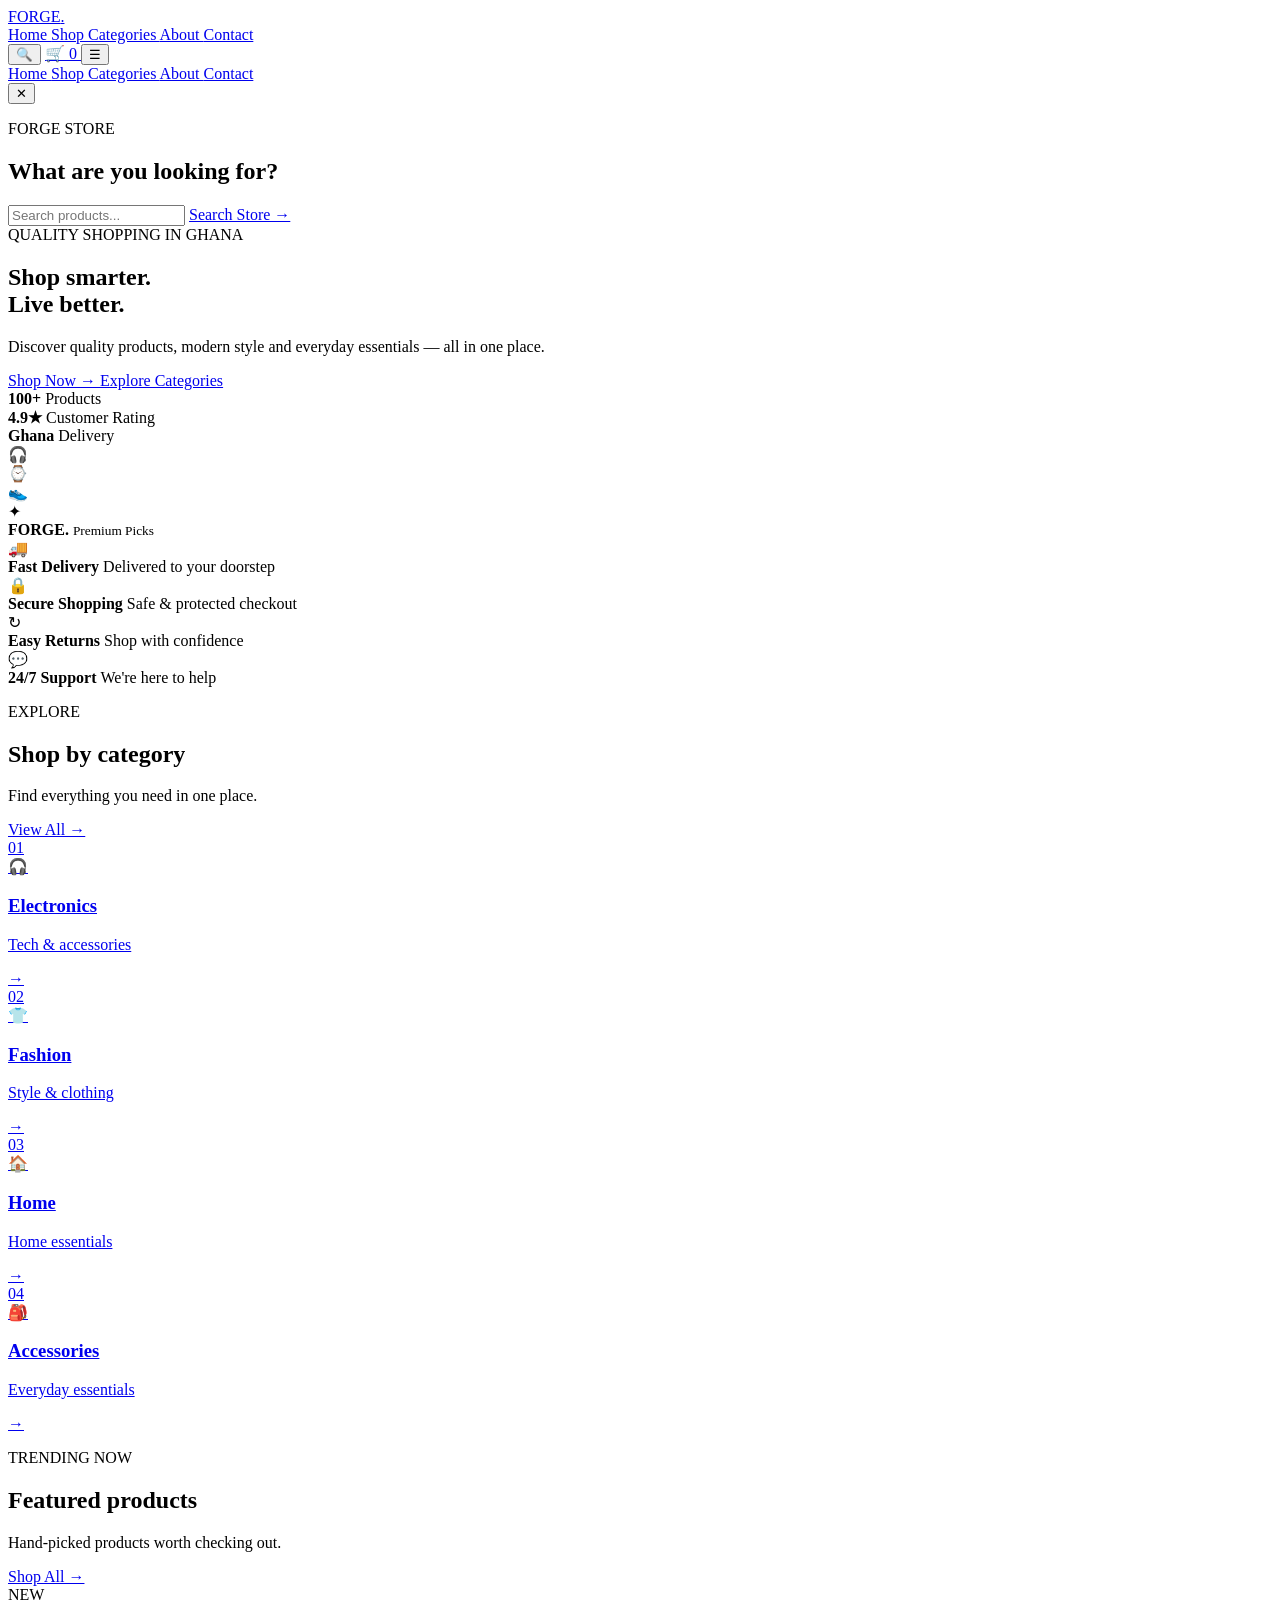
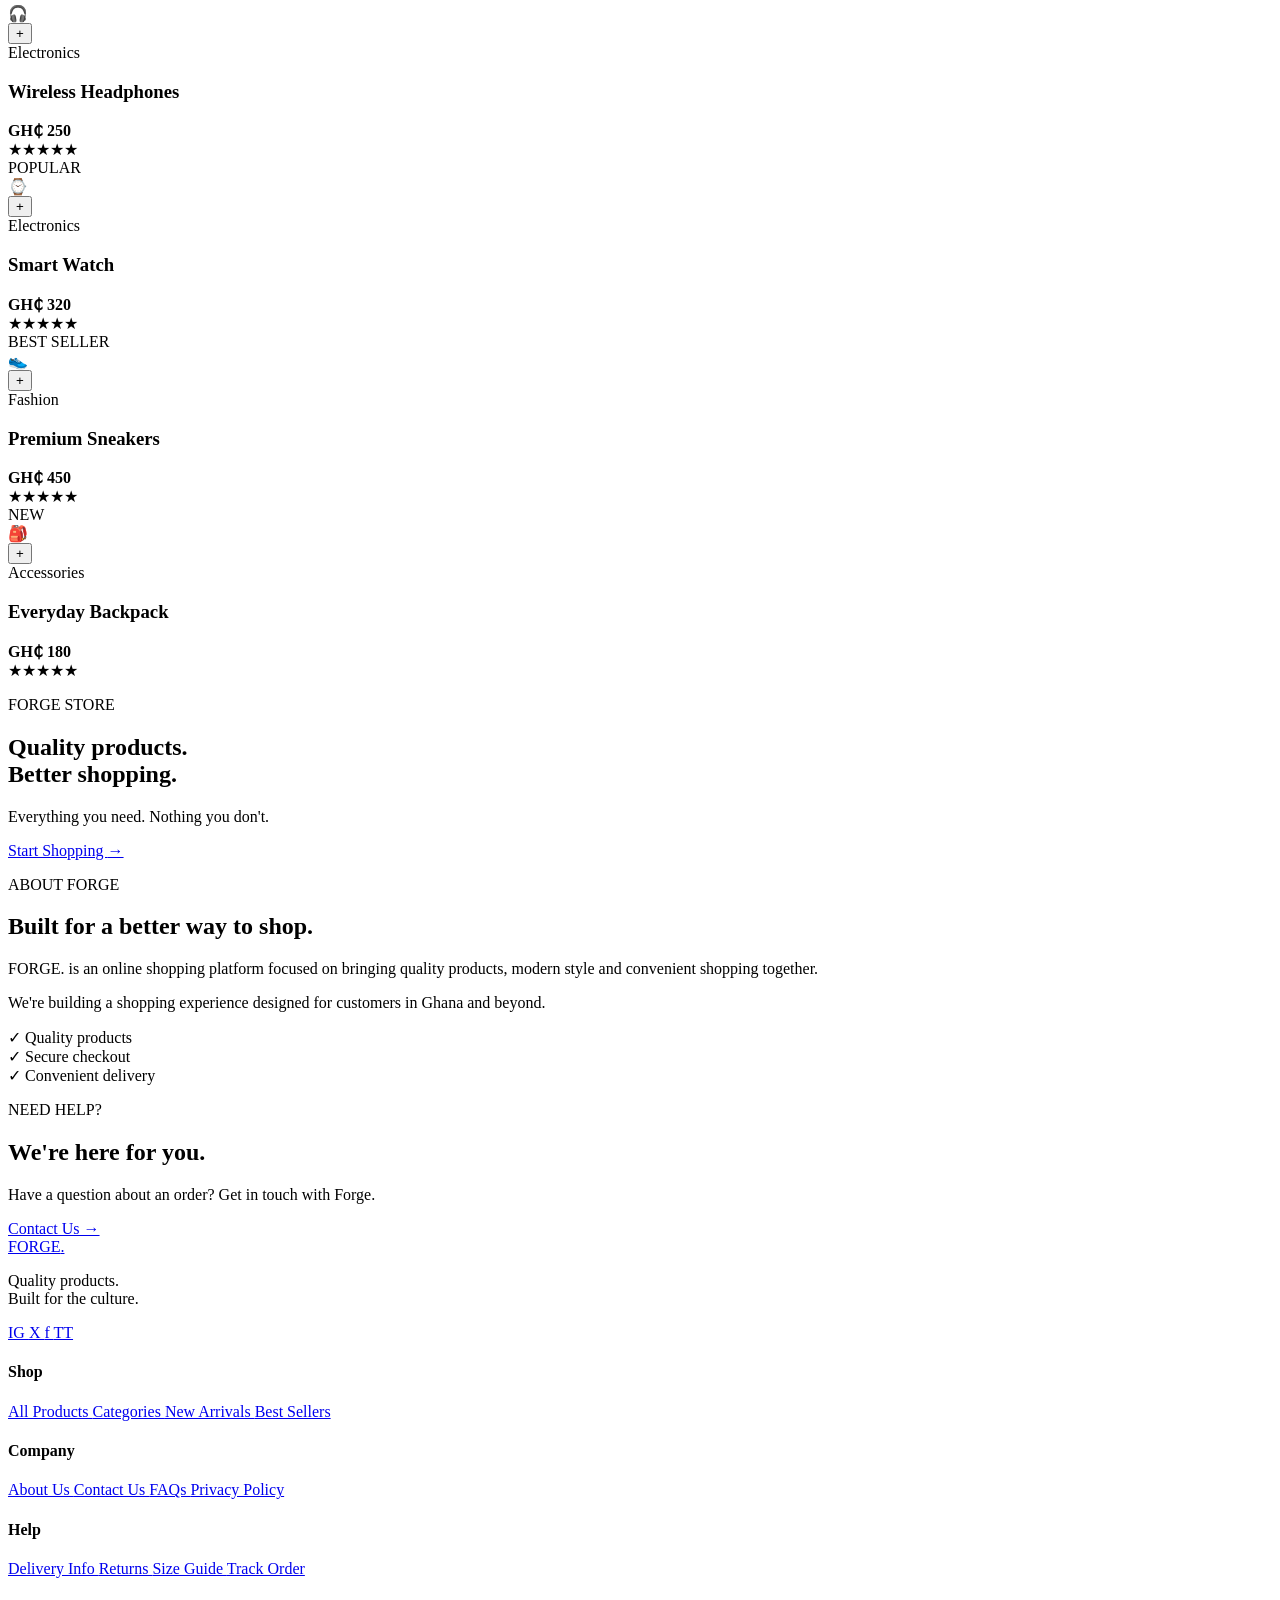
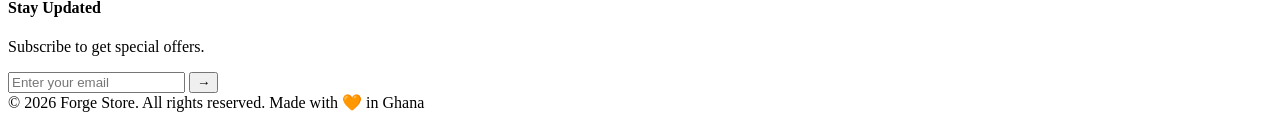
==== index.html @ 550f69c5 "Add files via upload" ====
<!DOCTYPE html>
<html lang="en">

<head>
    <meta charset="UTF-8">

    <meta name="viewport"
          content="width=device-width, initial-scale=1.0">

    <title>FORGE. | Premium Shopping in Ghana</title>

    <meta name="description"
          content="FORGE. — Quality products, better shopping. Discover electronics, fashion, accessories and more in Ghana.">

    <link rel="stylesheet"
          href="css/style.css">

    <!-- Google Font -->
    <link rel="preconnect"
          href="https://fonts.googleapis.com">

    <link rel="preconnect"
          href="https://fonts.gstatic.com"
          crossorigin>

    <link href="https://fonts.googleapis.com/css2?family=Inter:wght@400;500;600;700;800;900&display=swap"
          rel="stylesheet">

</head>


<body>


<!-- =====================================================
     NAVIGATION
===================================================== -->

<header class="forge-header">

    <div class="forge-nav">

        <a href="index.html"
           class="forge-logo">

            FORGE<span>.</span>

        </a>


        <nav class="forge-links">

            <a href="index.html"
               class="active">
                Home
            </a>

            <a href="products.html">
                Shop
            </a>

            <a href="#categories">
                Categories
            </a>

            <a href="#about">
                About
            </a>

            <a href="#contact">
                Contact
            </a>

        </nav>


        <div class="forge-actions">

            <button class="icon-button"
                    onclick="openSearch()"
                    aria-label="Search">

                🔍

            </button>


            <a href="cart.html"
               class="cart-icon">

                🛒

                <span id="cart-count">
                    0
                </span>

            </a>


            <button class="icon-button menu-toggle"
                    onclick="toggleMenu()"
                    aria-label="Menu">

                ☰

            </button>

        </div>

    </div>

</header>



<!-- =====================================================
     MOBILE MENU
===================================================== -->

<div class="forge-mobile-menu"
     id="mobile-menu">

    <a href="index.html">
        Home
    </a>

    <a href="products.html">
        Shop
    </a>

    <a href="#categories">
        Categories
    </a>

    <a href="#about">
        About
    </a>

    <a href="#contact">
        Contact
    </a>

</div>



<!-- =====================================================
     SEARCH
===================================================== -->

<div class="forge-search"
     id="search-overlay">

    <div class="forge-search-box">

        <button class="search-close"
                onclick="closeSearch()">

            ✕

        </button>

        <p class="orange-label">
            FORGE STORE
        </p>

        <h2>
            What are you looking for?
        </h2>

        <input
            type="text"
            id="search-input"
            placeholder="Search products...">

        <a href="products.html"
           class="orange-button">

            Search Store →

        </a>

    </div>

</div>



<!-- =====================================================
     HERO
===================================================== -->

<section class="forge-hero">

    <div class="hero-glow glow-one"></div>

    <div class="hero-glow glow-two"></div>


    <div class="hero-content">

        <div class="hero-copy">

            <div class="hero-tag">

                <span></span>

                QUALITY SHOPPING IN GHANA

            </div>


            <h1>

                Shop smarter.<br>

                <span>Live better.</span>

            </h1>


            <p>

                Discover quality products, modern style
                and everyday essentials — all in one place.

            </p>


            <div class="hero-buttons">

                <a href="products.html"
                   class="hero-primary">

                    Shop Now

                    <span>
                        →
                    </span>

                </a>


                <a href="#categories"
                   class="hero-secondary">

                    Explore Categories

                </a>

            </div>


            <div class="hero-stats">

                <div>

                    <strong>
                        100+
                    </strong>

                    <span>
                        Products
                    </span>

                </div>


                <div>

                    <strong>
                        4.9★
                    </strong>

                    <span>
                        Customer Rating
                    </span>

                </div>


                <div>

                    <strong>
                        Ghana
                    </strong>

                    <span>
                        Delivery
                    </span>

                </div>

            </div>

        </div>


        <!-- HERO PRODUCT DISPLAY -->

        <div class="hero-products">

            <div class="hero-circle"></div>


            <div class="floating-product product-one">

                <div class="fake-product-image headphones">
                    🎧
                </div>

            </div>


            <div class="floating-product product-two">

                <div class="fake-product-image watch">
                    ⌚
                </div>

            </div>


            <div class="floating-product product-three">

                <div class="fake-product-image sneaker">
                    👟
                </div>

            </div>


            <div class="hero-badge">

                <span>
                    ✦
                </span>

                <div>

                    <strong>
                        FORGE.
                    </strong>

                    <small>
                        Premium Picks
                    </small>

                </div>

            </div>

        </div>

    </div>

</section>



<!-- =====================================================
     TRUST BAR
===================================================== -->

<section class="trust-bar">

    <div class="trust-container">


        <div class="trust-item">

            <div class="trust-icon">
                🚚
            </div>

            <div>

                <strong>
                    Fast Delivery
                </strong>

                <span>
                    Delivered to your doorstep
                </span>

            </div>

        </div>


        <div class="trust-item">

            <div class="trust-icon">
                🔒
            </div>

            <div>

                <strong>
                    Secure Shopping
                </strong>

                <span>
                    Safe & protected checkout
                </span>

            </div>

        </div>


        <div class="trust-item">

            <div class="trust-icon">
                ↻
            </div>

            <div>

                <strong>
                    Easy Returns
                </strong>

                <span>
                    Shop with confidence
                </span>

            </div>

        </div>


        <div class="trust-item">

            <div class="trust-icon">
                💬
            </div>

            <div>

                <strong>
                    24/7 Support
                </strong>

                <span>
                    We're here to help
                </span>

            </div>

        </div>

    </div>

</section>



<!-- =====================================================
     CATEGORIES
===================================================== -->

<section class="forge-section"
         id="categories">

    <div class="section-top">

        <div>

            <p class="orange-label">
                EXPLORE
            </p>

            <h2>
                Shop by category
            </h2>

            <p class="section-description">
                Find everything you need in one place.
            </p>

        </div>


        <a href="products.html"
           class="view-link">

            View All →

        </a>

    </div>


    <div class="category-cards">


        <a href="products.html?category=electronics"
           class="forge-category electronics-category">

            <div class="category-number">
                01
            </div>

            <div class="category-emoji">
                🎧
            </div>

            <div class="category-content">

                <h3>
                    Electronics
                </h3>

                <p>
                    Tech & accessories
                </p>

            </div>

            <span class="category-arrow">
                →
            </span>

        </a>


        <a href="products.html?category=fashion"
           class="forge-category fashion-category">

            <div class="category-number">
                02
            </div>

            <div class="category-emoji">
                👕
            </div>

            <div class="category-content">

                <h3>
                    Fashion
                </h3>

                <p>
                    Style & clothing
                </p>

            </div>

            <span class="category-arrow">
                →
            </span>

        </a>


        <a href="products.html?category=home"
           class="forge-category home-category">

            <div class="category-number">
                03
            </div>

            <div class="category-emoji">
                🏠
            </div>

            <div class="category-content">

                <h3>
                    Home
                </h3>

                <p>
                    Home essentials
                </p>

            </div>

            <span class="category-arrow">
                →
            </span>

        </a>


        <a href="products.html?category=accessories"
           class="forge-category accessories-category">

            <div class="category-number">
                04
            </div>

            <div class="category-emoji">
                🎒
            </div>

            <div class="category-content">

                <h3>
                    Accessories
                </h3>

                <p>
                    Everyday essentials
                </p>

            </div>

            <span class="category-arrow">
                →
            </span>

        </a>

    </div>

</section>



<!-- =====================================================
     FEATURED PRODUCTS
===================================================== -->

<section class="forge-section products-area">

    <div class="section-top">

        <div>

            <p class="orange-label">
                TRENDING NOW
            </p>

            <h2>
                Featured products
            </h2>

            <p class="section-description">
                Hand-picked products worth checking out.
            </p>

        </div>


        <a href="products.html"
           class="view-link">

            Shop All →

        </a>

    </div>


    <div class="forge-products-grid">


        <!-- PRODUCT 1 -->

        <article class="forge-product">

            <div class="product-visual">

                <span class="product-tag">
                    NEW
                </span>

                <div class="product-art">
                    🎧
                </div>

                <button
                    onclick="addToCart('Wireless Headphones', 250)"
                    class="quick-add">

                    +

                </button>

            </div>


            <div class="product-details">

                <span>
                    Electronics
                </span>

                <h3>
                    Wireless Headphones
                </h3>


                <div class="product-price">

                    <strong>
                        GH₵ 250
                    </strong>

                    <div class="stars">
                        ★★★★★
                    </div>

                </div>

            </div>

        </article>



        <!-- PRODUCT 2 -->

        <article class="forge-product">

            <div class="product-visual">

                <span class="product-tag">
                    POPULAR
                </span>

                <div class="product-art">
                    ⌚
                </div>

                <button
                    onclick="addToCart('Smart Watch', 320)"
                    class="quick-add">

                    +

                </button>

            </div>


            <div class="product-details">

                <span>
                    Electronics
                </span>

                <h3>
                    Smart Watch
                </h3>


                <div class="product-price">

                    <strong>
                        GH₵ 320
                    </strong>

                    <div class="stars">
                        ★★★★★
                    </div>

                </div>

            </div>

        </article>



        <!-- PRODUCT 3 -->

        <article class="forge-product">

            <div class="product-visual">

                <span class="product-tag">
                    BEST SELLER
                </span>

                <div class="product-art">
                    👟
                </div>

                <button
                    onclick="addToCart('Premium Sneakers', 450)"
                    class="quick-add">

                    +

                </button>

            </div>


            <div class="product-details">

                <span>
                    Fashion
                </span>

                <h3>
                    Premium Sneakers
                </h3>


                <div class="product-price">

                    <strong>
                        GH₵ 450
                    </strong>

                    <div class="stars">
                        ★★★★★
                    </div>

                </div>

            </div>

        </article>



        <!-- PRODUCT 4 -->

        <article class="forge-product">

            <div class="product-visual">

                <span class="product-tag">
                    NEW
                </span>

                <div class="product-art">
                    🎒
                </div>

                <button
                    onclick="addToCart('Everyday Backpack', 180)"
                    class="quick-add">

                    +

                </button>

            </div>


            <div class="product-details">

                <span>
                    Accessories
                </span>

                <h3>
                    Everyday Backpack
                </h3>


                <div class="product-price">

                    <strong>
                        GH₵ 180
                    </strong>

                    <div class="stars">
                        ★★★★★
                    </div>

                </div>

            </div>

        </article>

    </div>

</section>



<!-- =====================================================
     PREMIUM CTA
===================================================== -->

<section class="forge-cta">

    <div class="cta-glow"></div>


    <div class="cta-content">

        <p class="orange-label">
            FORGE STORE
        </p>

        <h2>
            Quality products.<br>
            <span>Better shopping.</span>
        </h2>

        <p>
            Everything you need. Nothing you don't.
        </p>


        <a href="products.html"
           class="hero-primary">

            Start Shopping

            <span>
                →
            </span>

        </a>

    </div>

</section>



<!-- =====================================================
     ABOUT
===================================================== -->

<section class="forge-about"
         id="about">

    <div class="about-grid">


        <div class="about-heading">

            <p class="orange-label">
                ABOUT FORGE
            </p>

            <h2>
                Built for a better
                <span>way to shop.</span>
            </h2>

        </div>


        <div class="about-text">

            <p>

                FORGE. is an online shopping platform
                focused on bringing quality products,
                modern style and convenient shopping
                together.

            </p>


            <p>

                We're building a shopping experience
                designed for customers in Ghana and
                beyond.

            </p>


            <div class="about-points">

                <div>
                    <span>✓</span>
                    Quality products
                </div>

                <div>
                    <span>✓</span>
                    Secure checkout
                </div>

                <div>
                    <span>✓</span>
                    Convenient delivery
                </div>

            </div>

        </div>

    </div>

</section>



<!-- =====================================================
     CONTACT
===================================================== -->

<section class="contact-strip"
         id="contact">

    <div>

        <p class="orange-label">
            NEED HELP?
        </p>

        <h2>
            We're here for you.
        </h2>

        <p>
            Have a question about an order?
            Get in touch with Forge.
        </p>

    </div>


    <a href="mailto:forgestoreghana@gmail.com"
       class="hero-secondary">

        Contact Us →

    </a>

</section>



<!-- =====================================================
     FOOTER
===================================================== -->

<footer class="forge-footer">

    <div class="footer-grid">


        <div class="footer-brand">

            <a href="index.html"
               class="forge-logo">

                FORGE<span>.</span>

            </a>

            <p>
                Quality products.<br>
                Built for the culture.
            </p>


            <div class="socials">

                <a href="#">
                    IG
                </a>

                <a href="#">
                    X
                </a>

                <a href="#">
                    f
                </a>

                <a href="#">
                    TT
                </a>

            </div>

        </div>


        <div class="footer-column">

            <h4>
                Shop
            </h4>

            <a href="products.html">
                All Products
            </a>

            <a href="#categories">
                Categories
            </a>

            <a href="products.html">
                New Arrivals
            </a>

            <a href="products.html">
                Best Sellers
            </a>

        </div>


        <div class="footer-column">

            <h4>
                Company
            </h4>

            <a href="#about">
                About Us
            </a>

            <a href="#contact">
                Contact Us
            </a>

            <a href="#">
                FAQs
            </a>

            <a href="#">
                Privacy Policy
            </a>

        </div>


        <div class="footer-column">

            <h4>
                Help
            </h4>

            <a href="#">
                Delivery Info
            </a>

            <a href="#">
                Returns
            </a>

            <a href="#">
                Size Guide
            </a>

            <a href="#">
                Track Order
            </a>

        </div>


        <div class="footer-newsletter">

            <h4>
                Stay Updated
            </h4>

            <p>
                Subscribe to get special offers.
            </p>


            <form
                onsubmit="subscribeNewsletter(event)">

                <input
                    type="email"
                    placeholder="Enter your email"
                    required>

                <button type="submit">
                    →
                </button>

            </form>

        </div>

    </div>


    <div class="footer-bottom">

        <span>
            © 2026 Forge Store. All rights reserved.
        </span>

        <span>
            Made with 🧡 in Ghana
        </span>

    </div>

</footer>



<!-- =====================================================
     JAVASCRIPT
===================================================== -->

<script>


/* =========================================
   MOBILE MENU
========================================= */

function toggleMenu() {

    const menu =
        document.getElementById(
            "mobile-menu"
        );

    menu.classList.toggle("show");

}



/* =========================================
   SEARCH
========================================= */

function openSearch() {

    const overlay =
        document.getElementById(
            "search-overlay"
        );

    overlay.classList.add("show");


    document
        .getElementById("search-input")
        .focus();

}


function closeSearch() {

    document
        .getElementById("search-overlay")
        .classList.remove("show");

}



/* =========================================
   CART
========================================= */

function addToCart(name, price) {

    let cart =
        JSON.parse(
            localStorage.getItem(
                "forgeCart"
            )
        ) || [];


    cart.push({

        name: name,

        price: price

    });


    localStorage.setItem(
        "forgeCart",
        JSON.stringify(cart)
    );


    updateCartCount();


    showCartNotification(
        name
    );

}



/* =========================================
   CART COUNT
========================================= */

function updateCartCount() {

    let cart =
        JSON.parse(
            localStorage.getItem(
                "forgeCart"
            )
        ) || [];


    const count =
        document.getElementById(
            "cart-count"
        );


    if (count) {

        count.textContent =
            cart.length;

    }

}



/* =========================================
   CART NOTIFICATION
========================================= */

function showCartNotification(name) {

    const old =
        document.querySelector(
            ".cart-notification"
        );


    if (old) {

        old.remove();

    }


    const notification =
        document.createElement(
            "div"
        );


    notification.className =
        "cart-notification";


    notification.innerHTML = `

        <div class="notification-icon">
            ✓
        </div>

        <div>

            <strong>
                Added to cart
            </strong>

            <span>
                ${name}
            </span>

        </div>

    `;


    document.body.appendChild(
        notification
    );


    setTimeout(
        function() {

            notification.classList.add(
                "hide"
            );

            setTimeout(
                function() {

                    notification.remove();

                },
                300
            );

        },
        2500
    );

}



/* =========================================
   NEWSLETTER
========================================= */

function subscribeNewsletter(event) {

    event.preventDefault();


    alert(
        "Thanks for subscribing to Forge! 🧡"
    );


    event.target.reset();

}



/* =========================================
   ESCAPE KEY
========================================= */

document.addEventListener(
    "keydown",
    function(event) {

        if (
            event.key === "Escape"
        ) {

            closeSearch();

        }

    }
);



/* =========================================
   INITIALIZE
========================================= */

updateCartCount();

</script>


</body>

</html>
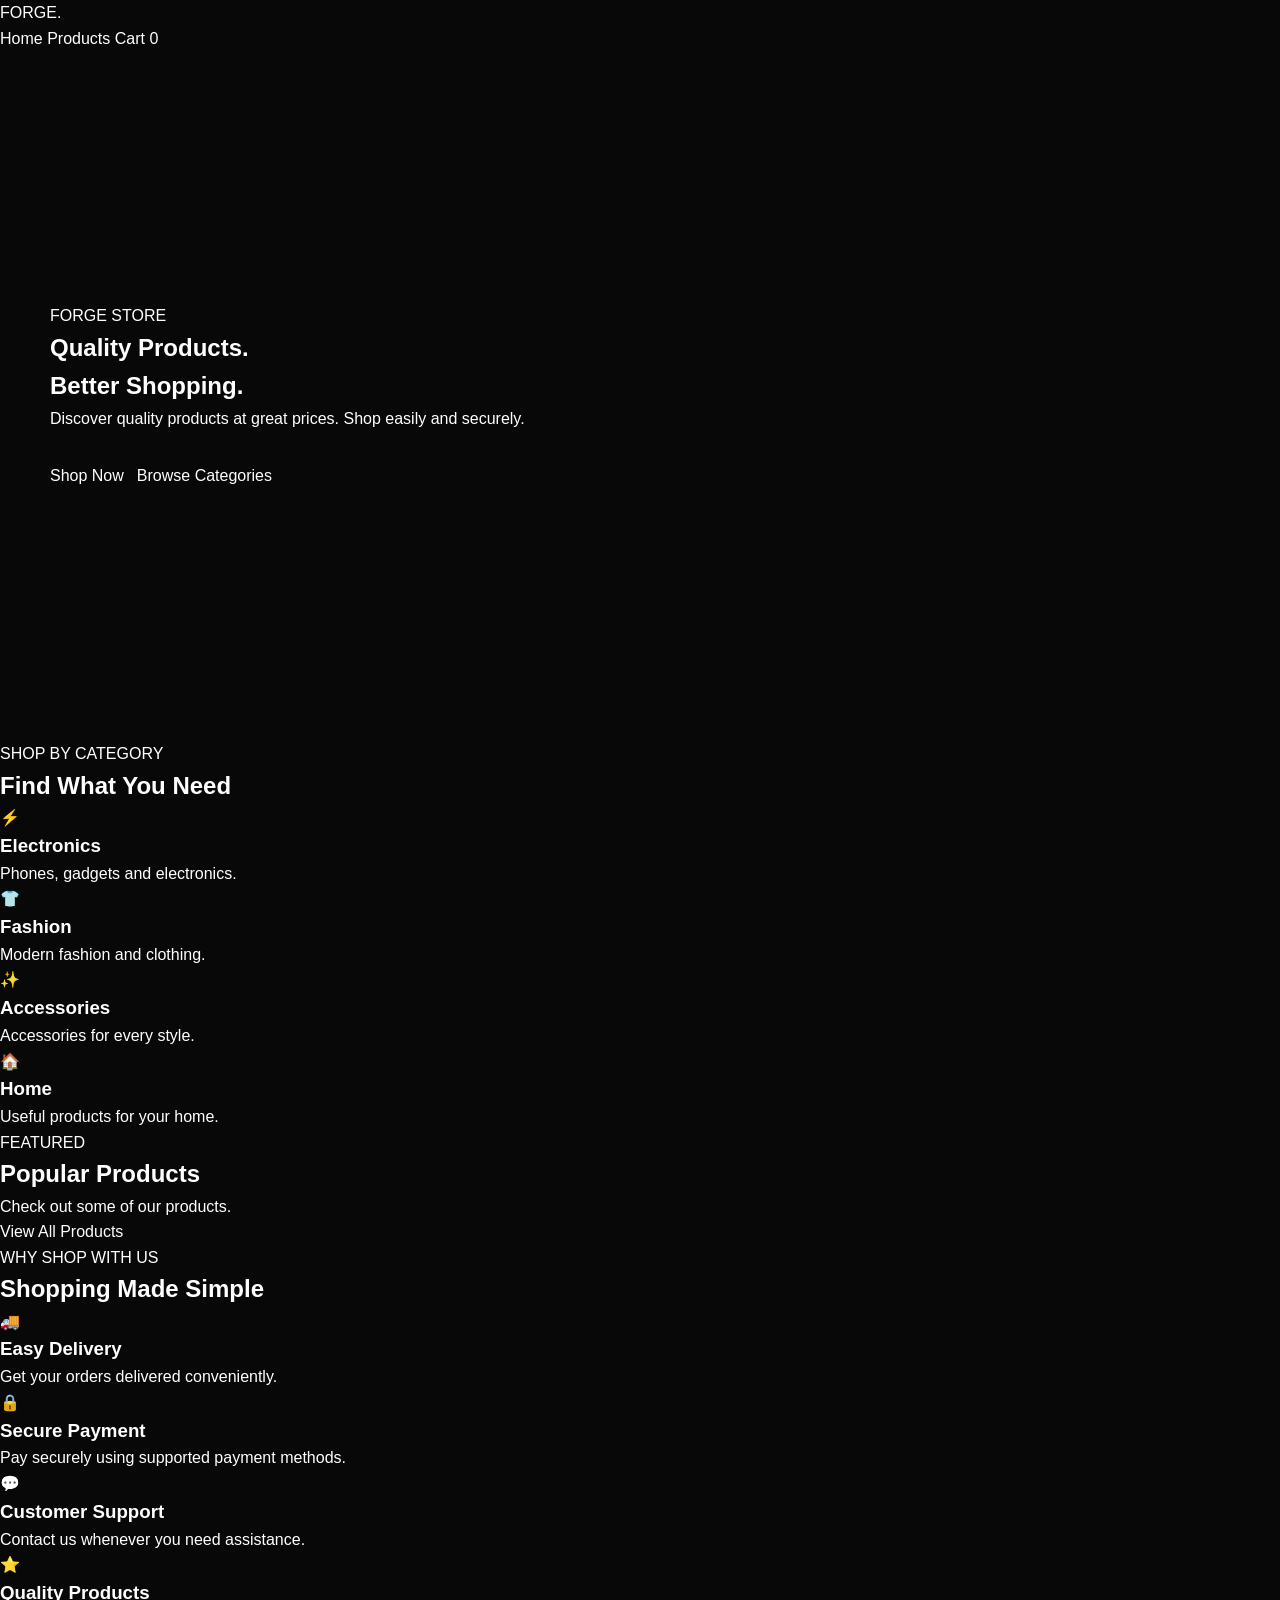
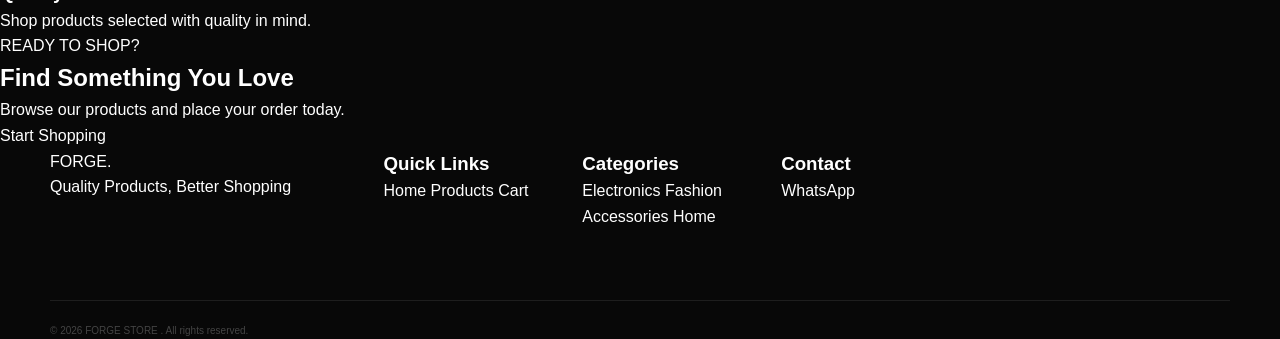
==== commit 0eb680c8: "Update index.html" ====
--- a/index.html
+++ b/index.html
@@ -1,1456 +1,652 @@
 <!DOCTYPE html>
 <html lang="en">
-
 <head>
     <meta charset="UTF-8">
-
-    <meta name="viewport"
-          content="width=device-width, initial-scale=1.0">
-
-    <title>FORGE. | Premium Shopping in Ghana</title>
-
-    <meta name="description"
-          content="FORGE. — Quality products, better shopping. Discover electronics, fashion, accessories and more in Ghana.">
-
-    <link rel="stylesheet"
-          href="css/style.css">
-
-    <!-- Google Font -->
-    <link rel="preconnect"
-          href="https://fonts.googleapis.com">
-
-    <link rel="preconnect"
-          href="https://fonts.gstatic.com"
-          crossorigin>
-
-    <link href="https://fonts.googleapis.com/css2?family=Inter:wght@400;500;600;700;800;900&display=swap"
-          rel="stylesheet">
-
+    <meta name="viewport" content="width=device-width, initial-scale=1.0">
+
+    <title>Forge Store</title>
+
+    <!-- IMPORTANT: CSS is inside public/css/ -->
+    <link rel="stylesheet" href="css/style.css">
 </head>
 
-
 <body>
 
-
-<!-- =====================================================
-     NAVIGATION
-===================================================== -->
-
-<header class="forge-header">
-
-    <div class="forge-nav">
-
-        <a href="index.html"
-           class="forge-logo">
-
+<header class="header">
+    <div class="container nav">
+
+        <a href="index.html" class="logo" id="storeLogo">
             FORGE<span>.</span>
-
         </a>
 
-
-        <nav class="forge-links">
-
-            <a href="index.html"
-               class="active">
-                Home
+        <nav class="nav-links">
+            <a href="index.html">Home</a>
+            <a href="products.html">Products</a>
+            <a href="cart.html">
+                Cart <span id="cartCount">0</span>
             </a>
-
-            <a href="products.html">
-                Shop
-            </a>
-
-            <a href="#categories">
-                Categories
-            </a>
-
-            <a href="#about">
-                About
-            </a>
-
-            <a href="#contact">
-                Contact
-            </a>
-
         </nav>
 
-
-        <div class="forge-actions">
-
-            <button class="icon-button"
-                    onclick="openSearch()"
-                    aria-label="Search">
-
-                🔍
-
-            </button>
-
-
-            <a href="cart.html"
-               class="cart-icon">
-
-                🛒
-
-                <span id="cart-count">
-                    0
+    </div>
+</header>
+
+
+<main>
+
+    <!-- HERO -->
+
+    <section class="hero">
+
+        <div class="container hero-content">
+
+            <div class="hero-text">
+
+                <p class="eyebrow" id="heroStoreName">
+                    FORGE STORE
+                </p>
+
+                <h1 id="heroTitle">
+                    Quality Products.<br>
+                    Better Shopping.
+                </h1>
+
+                <p id="heroDescription">
+                    Discover quality products at great prices.
+                    Shop easily and securely.
+                </p>
+
+                <div class="hero-buttons">
+
+                    <a href="products.html" class="btn">
+                        Shop Now
+                    </a>
+
+                    <a href="#categories" class="btn secondary-btn">
+                        Browse Categories
+                    </a>
+
+                </div>
+
+            </div>
+
+        </div>
+
+    </section>
+
+
+    <!-- CATEGORIES -->
+
+    <section class="section" id="categories">
+
+        <div class="container">
+
+            <div class="section-heading">
+
+                <p class="eyebrow">
+                    SHOP BY CATEGORY
+                </p>
+
+                <h2>
+                    Find What You Need
+                </h2>
+
+            </div>
+
+
+            <div class="category-grid">
+
+                <a
+                    href="products.html?category=electronics"
+                    class="category-card">
+
+                    <div class="category-icon">
+                        ⚡
+                    </div>
+
+                    <h3>
+                        Electronics
+                    </h3>
+
+                    <p>
+                        Phones, gadgets and electronics.
+                    </p>
+
+                </a>
+
+
+                <a
+                    href="products.html?category=fashion"
+                    class="category-card">
+
+                    <div class="category-icon">
+                        👕
+                    </div>
+
+                    <h3>
+                        Fashion
+                    </h3>
+
+                    <p>
+                        Modern fashion and clothing.
+                    </p>
+
+                </a>
+
+
+                <a
+                    href="products.html?category=accessories"
+                    class="category-card">
+
+                    <div class="category-icon">
+                        ✨
+                    </div>
+
+                    <h3>
+                        Accessories
+                    </h3>
+
+                    <p>
+                        Accessories for every style.
+                    </p>
+
+                </a>
+
+
+                <a
+                    href="products.html?category=home"
+                    class="category-card">
+
+                    <div class="category-icon">
+                        🏠
+                    </div>
+
+                    <h3>
+                        Home
+                    </h3>
+
+                    <p>
+                        Useful products for your home.
+                    </p>
+
+                </a>
+
+            </div>
+
+        </div>
+
+    </section>
+
+
+    <!-- FEATURED PRODUCTS -->
+
+    <section class="section featured-section">
+
+        <div class="container">
+
+            <div class="section-heading">
+
+                <p class="eyebrow">
+                    FEATURED
+                </p>
+
+                <h2>
+                    Popular Products
+                </h2>
+
+                <p>
+                    Check out some of our products.
+                </p>
+
+            </div>
+
+
+            <div
+                class="product-grid"
+                id="featuredProducts">
+
+                <!-- Products loaded by JavaScript -->
+
+            </div>
+
+
+            <div class="center-button">
+
+                <a href="products.html" class="btn">
+                    View All Products
+                </a>
+
+            </div>
+
+        </div>
+
+    </section>
+
+
+    <!-- WHY SHOP -->
+
+    <section class="section why-section">
+
+        <div class="container">
+
+            <div class="section-heading">
+
+                <p class="eyebrow">
+                    WHY SHOP WITH US
+                </p>
+
+                <h2>
+                    Shopping Made Simple
+                </h2>
+
+            </div>
+
+
+            <div class="features-grid">
+
+                <div class="feature-card">
+
+                    <div class="feature-icon">
+                        🚚
+                    </div>
+
+                    <h3>
+                        Easy Delivery
+                    </h3>
+
+                    <p>
+                        Get your orders delivered
+                        conveniently.
+                    </p>
+
+                </div>
+
+
+                <div class="feature-card">
+
+                    <div class="feature-icon">
+                        🔒
+                    </div>
+
+                    <h3>
+                        Secure Payment
+                    </h3>
+
+                    <p>
+                        Pay securely using
+                        supported payment methods.
+                    </p>
+
+                </div>
+
+
+                <div class="feature-card">
+
+                    <div class="feature-icon">
+                        💬
+                    </div>
+
+                    <h3>
+                        Customer Support
+                    </h3>
+
+                    <p>
+                        Contact us whenever
+                        you need assistance.
+                    </p>
+
+                </div>
+
+
+                <div class="feature-card">
+
+                    <div class="feature-icon">
+                        ⭐
+                    </div>
+
+                    <h3>
+                        Quality Products
+                    </h3>
+
+                    <p>
+                        Shop products selected
+                        with quality in mind.
+                    </p>
+
+                </div>
+
+            </div>
+
+        </div>
+
+    </section>
+
+
+    <!-- CALL TO ACTION -->
+
+    <section class="cta-section">
+
+        <div class="container">
+
+            <div class="cta-box">
+
+                <p class="eyebrow">
+                    READY TO SHOP?
+                </p>
+
+                <h2>
+                    Find Something You Love
+                </h2>
+
+                <p>
+                    Browse our products and place
+                    your order today.
+                </p>
+
+                <a href="products.html" class="btn">
+                    Start Shopping
+                </a>
+
+            </div>
+
+        </div>
+
+    </section>
+
+</main>
+
+
+<!-- FOOTER -->
+
+<footer class="footer">
+
+    <div class="container">
+
+        <div class="footer-grid">
+
+            <div>
+
+                <a
+                    href="index.html"
+                    class="logo"
+                    id="footerStoreName">
+
+                    FORGE<span>.</span>
+
+                </a>
+
+                <p id="footerTagline">
+                    Quality Products, Better Shopping
+                </p>
+
+            </div>
+
+
+            <div>
+
+                <h3>
+                    Quick Links
+                </h3>
+
+                <a href="index.html">
+                    Home
+                </a>
+
+                <a href="products.html">
+                    Products
+                </a>
+
+                <a href="cart.html">
+                    Cart
+                </a>
+
+            </div>
+
+
+            <div>
+
+                <h3>
+                    Categories
+                </h3>
+
+                <a href="products.html?category=electronics">
+                    Electronics
+                </a>
+
+                <a href="products.html?category=fashion">
+                    Fashion
+                </a>
+
+                <a href="products.html?category=accessories">
+                    Accessories
+                </a>
+
+                <a href="products.html?category=home">
+                    Home
+                </a>
+
+            </div>
+
+
+            <div>
+
+                <h3>
+                    Contact
+                </h3>
+
+                <a
+                    href="#"
+                    id="whatsappLink"
+                    target="_blank">
+
+                    WhatsApp
+
+                </a>
+
+            </div>
+
+        </div>
+
+
+        <div class="footer-bottom">
+
+            <p>
+
+                © <span id="year"></span>
+
+                <span id="copyrightName">
+                    FORGE STORE
                 </span>
 
-            </a>
-
-
-            <button class="icon-button menu-toggle"
-                    onclick="toggleMenu()"
-                    aria-label="Menu">
-
-                ☰
-
-            </button>
+                . All rights reserved.
+
+            </p>
 
         </div>
 
     </div>
 
-</header>
-
-
-
-<!-- =====================================================
-     MOBILE MENU
-===================================================== -->
-
-<div class="forge-mobile-menu"
-     id="mobile-menu">
-
-    <a href="index.html">
-        Home
-    </a>
-
-    <a href="products.html">
-        Shop
-    </a>
-
-    <a href="#categories">
-        Categories
-    </a>
-
-    <a href="#about">
-        About
-    </a>
-
-    <a href="#contact">
-        Contact
-    </a>
-
-</div>
-
-
-
-<!-- =====================================================
-     SEARCH
-===================================================== -->
-
-<div class="forge-search"
-     id="search-overlay">
-
-    <div class="forge-search-box">
-
-        <button class="search-close"
-                onclick="closeSearch()">
-
-            ✕
-
-        </button>
-
-        <p class="orange-label">
-            FORGE STORE
-        </p>
-
-        <h2>
-            What are you looking for?
-        </h2>
-
-        <input
-            type="text"
-            id="search-input"
-            placeholder="Search products...">
-
-        <a href="products.html"
-           class="orange-button">
-
-            Search Store →
-
-        </a>
-
-    </div>
-
-</div>
-
-
-
-<!-- =====================================================
-     HERO
-===================================================== -->
-
-<section class="forge-hero">
-
-    <div class="hero-glow glow-one"></div>
-
-    <div class="hero-glow glow-two"></div>
-
-
-    <div class="hero-content">
-
-        <div class="hero-copy">
-
-            <div class="hero-tag">
-
-                <span></span>
-
-                QUALITY SHOPPING IN GHANA
-
-            </div>
-
-
-            <h1>
-
-                Shop smarter.<br>
-
-                <span>Live better.</span>
-
-            </h1>
-
-
-            <p>
-
-                Discover quality products, modern style
-                and everyday essentials — all in one place.
-
-            </p>
-
-
-            <div class="hero-buttons">
-
-                <a href="products.html"
-                   class="hero-primary">
-
-                    Shop Now
-
-                    <span>
-                        →
-                    </span>
-
-                </a>
-
-
-                <a href="#categories"
-                   class="hero-secondary">
-
-                    Explore Categories
-
-                </a>
-
-            </div>
-
-
-            <div class="hero-stats">
-
-                <div>
-
-                    <strong>
-                        100+
-                    </strong>
-
-                    <span>
-                        Products
-                    </span>
-
-                </div>
-
-
-                <div>
-
-                    <strong>
-                        4.9★
-                    </strong>
-
-                    <span>
-                        Customer Rating
-                    </span>
-
-                </div>
-
-
-                <div>
-
-                    <strong>
-                        Ghana
-                    </strong>
-
-                    <span>
-                        Delivery
-                    </span>
-
-                </div>
-
-            </div>
-
-        </div>
-
-
-        <!-- HERO PRODUCT DISPLAY -->
-
-        <div class="hero-products">
-
-            <div class="hero-circle"></div>
-
-
-            <div class="floating-product product-one">
-
-                <div class="fake-product-image headphones">
-                    🎧
-                </div>
-
-            </div>
-
-
-            <div class="floating-product product-two">
-
-                <div class="fake-product-image watch">
-                    ⌚
-                </div>
-
-            </div>
-
-
-            <div class="floating-product product-three">
-
-                <div class="fake-product-image sneaker">
-                    👟
-                </div>
-
-            </div>
-
-
-            <div class="hero-badge">
-
-                <span>
-                    ✦
-                </span>
-
-                <div>
-
-                    <strong>
-                        FORGE.
-                    </strong>
-
-                    <small>
-                        Premium Picks
-                    </small>
-
-                </div>
-
-            </div>
-
-        </div>
-
-    </div>
-
-</section>
-
-
-
-<!-- =====================================================
-     TRUST BAR
-===================================================== -->
-
-<section class="trust-bar">
-
-    <div class="trust-container">
-
-
-        <div class="trust-item">
-
-            <div class="trust-icon">
-                🚚
-            </div>
-
-            <div>
-
-                <strong>
-                    Fast Delivery
-                </strong>
-
-                <span>
-                    Delivered to your doorstep
-                </span>
-
-            </div>
-
-        </div>
-
-
-        <div class="trust-item">
-
-            <div class="trust-icon">
-                🔒
-            </div>
-
-            <div>
-
-                <strong>
-                    Secure Shopping
-                </strong>
-
-                <span>
-                    Safe & protected checkout
-                </span>
-
-            </div>
-
-        </div>
-
-
-        <div class="trust-item">
-
-            <div class="trust-icon">
-                ↻
-            </div>
-
-            <div>
-
-                <strong>
-                    Easy Returns
-                </strong>
-
-                <span>
-                    Shop with confidence
-                </span>
-
-            </div>
-
-        </div>
-
-
-        <div class="trust-item">
-
-            <div class="trust-icon">
-                💬
-            </div>
-
-            <div>
-
-                <strong>
-                    24/7 Support
-                </strong>
-
-                <span>
-                    We're here to help
-                </span>
-
-            </div>
-
-        </div>
-
-    </div>
-
-</section>
-
-
-
-<!-- =====================================================
-     CATEGORIES
-===================================================== -->
-
-<section class="forge-section"
-         id="categories">
-
-    <div class="section-top">
-
-        <div>
-
-            <p class="orange-label">
-                EXPLORE
-            </p>
-
-            <h2>
-                Shop by category
-            </h2>
-
-            <p class="section-description">
-                Find everything you need in one place.
-            </p>
-
-        </div>
-
-
-        <a href="products.html"
-           class="view-link">
-
-            View All →
-
-        </a>
-
-    </div>
-
-
-    <div class="category-cards">
-
-
-        <a href="products.html?category=electronics"
-           class="forge-category electronics-category">
-
-            <div class="category-number">
-                01
-            </div>
-
-            <div class="category-emoji">
-                🎧
-            </div>
-
-            <div class="category-content">
-
-                <h3>
-                    Electronics
-                </h3>
-
-                <p>
-                    Tech & accessories
-                </p>
-
-            </div>
-
-            <span class="category-arrow">
-                →
-            </span>
-
-        </a>
-
-
-        <a href="products.html?category=fashion"
-           class="forge-category fashion-category">
-
-            <div class="category-number">
-                02
-            </div>
-
-            <div class="category-emoji">
-                👕
-            </div>
-
-            <div class="category-content">
-
-                <h3>
-                    Fashion
-                </h3>
-
-                <p>
-                    Style & clothing
-                </p>
-
-            </div>
-
-            <span class="category-arrow">
-                →
-            </span>
-
-        </a>
-
-
-        <a href="products.html?category=home"
-           class="forge-category home-category">
-
-            <div class="category-number">
-                03
-            </div>
-
-            <div class="category-emoji">
-                🏠
-            </div>
-
-            <div class="category-content">
-
-                <h3>
-                    Home
-                </h3>
-
-                <p>
-                    Home essentials
-                </p>
-
-            </div>
-
-            <span class="category-arrow">
-                →
-            </span>
-
-        </a>
-
-
-        <a href="products.html?category=accessories"
-           class="forge-category accessories-category">
-
-            <div class="category-number">
-                04
-            </div>
-
-            <div class="category-emoji">
-                🎒
-            </div>
-
-            <div class="category-content">
-
-                <h3>
-                    Accessories
-                </h3>
-
-                <p>
-                    Everyday essentials
-                </p>
-
-            </div>
-
-            <span class="category-arrow">
-                →
-            </span>
-
-        </a>
-
-    </div>
-
-</section>
-
-
-
-<!-- =====================================================
-     FEATURED PRODUCTS
-===================================================== -->
-
-<section class="forge-section products-area">
-
-    <div class="section-top">
-
-        <div>
-
-            <p class="orange-label">
-                TRENDING NOW
-            </p>
-
-            <h2>
-                Featured products
-            </h2>
-
-            <p class="section-description">
-                Hand-picked products worth checking out.
-            </p>
-
-        </div>
-
-
-        <a href="products.html"
-           class="view-link">
-
-            Shop All →
-
-        </a>
-
-    </div>
-
-
-    <div class="forge-products-grid">
-
-
-        <!-- PRODUCT 1 -->
-
-        <article class="forge-product">
-
-            <div class="product-visual">
-
-                <span class="product-tag">
-                    NEW
-                </span>
-
-                <div class="product-art">
-                    🎧
-                </div>
-
-                <button
-                    onclick="addToCart('Wireless Headphones', 250)"
-                    class="quick-add">
-
-                    +
-
-                </button>
-
-            </div>
-
-
-            <div class="product-details">
-
-                <span>
-                    Electronics
-                </span>
-
-                <h3>
-                    Wireless Headphones
-                </h3>
-
-
-                <div class="product-price">
-
-                    <strong>
-                        GH₵ 250
-                    </strong>
-
-                    <div class="stars">
-                        ★★★★★
-                    </div>
-
-                </div>
-
-            </div>
-
-        </article>
-
-
-
-        <!-- PRODUCT 2 -->
-
-        <article class="forge-product">
-
-            <div class="product-visual">
-
-                <span class="product-tag">
-                    POPULAR
-                </span>
-
-                <div class="product-art">
-                    ⌚
-                </div>
-
-                <button
-                    onclick="addToCart('Smart Watch', 320)"
-                    class="quick-add">
-
-                    +
-
-                </button>
-
-            </div>
-
-
-            <div class="product-details">
-
-                <span>
-                    Electronics
-                </span>
-
-                <h3>
-                    Smart Watch
-                </h3>
-
-
-                <div class="product-price">
-
-                    <strong>
-                        GH₵ 320
-                    </strong>
-
-                    <div class="stars">
-                        ★★★★★
-                    </div>
-
-                </div>
-
-            </div>
-
-        </article>
-
-
-
-        <!-- PRODUCT 3 -->
-
-        <article class="forge-product">
-
-            <div class="product-visual">
-
-                <span class="product-tag">
-                    BEST SELLER
-                </span>
-
-                <div class="product-art">
-                    👟
-                </div>
-
-                <button
-                    onclick="addToCart('Premium Sneakers', 450)"
-                    class="quick-add">
-
-                    +
-
-                </button>
-
-            </div>
-
-
-            <div class="product-details">
-
-                <span>
-                    Fashion
-                </span>
-
-                <h3>
-                    Premium Sneakers
-                </h3>
-
-
-                <div class="product-price">
-
-                    <strong>
-                        GH₵ 450
-                    </strong>
-
-                    <div class="stars">
-                        ★★★★★
-                    </div>
-
-                </div>
-
-            </div>
-
-        </article>
-
-
-
-        <!-- PRODUCT 4 -->
-
-        <article class="forge-product">
-
-            <div class="product-visual">
-
-                <span class="product-tag">
-                    NEW
-                </span>
-
-                <div class="product-art">
-                    🎒
-                </div>
-
-                <button
-                    onclick="addToCart('Everyday Backpack', 180)"
-                    class="quick-add">
-
-                    +
-
-                </button>
-
-            </div>
-
-
-            <div class="product-details">
-
-                <span>
-                    Accessories
-                </span>
-
-                <h3>
-                    Everyday Backpack
-                </h3>
-
-
-                <div class="product-price">
-
-                    <strong>
-                        GH₵ 180
-                    </strong>
-
-                    <div class="stars">
-                        ★★★★★
-                    </div>
-
-                </div>
-
-            </div>
-
-        </article>
-
-    </div>
-
-</section>
-
-
-
-<!-- =====================================================
-     PREMIUM CTA
-===================================================== -->
-
-<section class="forge-cta">
-
-    <div class="cta-glow"></div>
-
-
-    <div class="cta-content">
-
-        <p class="orange-label">
-            FORGE STORE
-        </p>
-
-        <h2>
-            Quality products.<br>
-            <span>Better shopping.</span>
-        </h2>
-
-        <p>
-            Everything you need. Nothing you don't.
-        </p>
-
-
-        <a href="products.html"
-           class="hero-primary">
-
-            Start Shopping
-
-            <span>
-                →
-            </span>
-
-        </a>
-
-    </div>
-
-</section>
-
-
-
-<!-- =====================================================
-     ABOUT
-===================================================== -->
-
-<section class="forge-about"
-         id="about">
-
-    <div class="about-grid">
-
-
-        <div class="about-heading">
-
-            <p class="orange-label">
-                ABOUT FORGE
-            </p>
-
-            <h2>
-                Built for a better
-                <span>way to shop.</span>
-            </h2>
-
-        </div>
-
-
-        <div class="about-text">
-
-            <p>
-
-                FORGE. is an online shopping platform
-                focused on bringing quality products,
-                modern style and convenient shopping
-                together.
-
-            </p>
-
-
-            <p>
-
-                We're building a shopping experience
-                designed for customers in Ghana and
-                beyond.
-
-            </p>
-
-
-            <div class="about-points">
-
-                <div>
-                    <span>✓</span>
-                    Quality products
-                </div>
-
-                <div>
-                    <span>✓</span>
-                    Secure checkout
-                </div>
-
-                <div>
-                    <span>✓</span>
-                    Convenient delivery
-                </div>
-
-            </div>
-
-        </div>
-
-    </div>
-
-</section>
-
-
-
-<!-- =====================================================
-     CONTACT
-===================================================== -->
-
-<section class="contact-strip"
-         id="contact">
-
-    <div>
-
-        <p class="orange-label">
-            NEED HELP?
-        </p>
-
-        <h2>
-            We're here for you.
-        </h2>
-
-        <p>
-            Have a question about an order?
-            Get in touch with Forge.
-        </p>
-
-    </div>
-
-
-    <a href="mailto:forgestoreghana@gmail.com"
-       class="hero-secondary">
-
-        Contact Us →
-
-    </a>
-
-</section>
-
-
-
-<!-- =====================================================
-     FOOTER
-===================================================== -->
-
-<footer class="forge-footer">
-
-    <div class="footer-grid">
-
-
-        <div class="footer-brand">
-
-            <a href="index.html"
-               class="forge-logo">
-
-                FORGE<span>.</span>
-
-            </a>
-
-            <p>
-                Quality products.<br>
-                Built for the culture.
-            </p>
-
-
-            <div class="socials">
-
-                <a href="#">
-                    IG
-                </a>
-
-                <a href="#">
-                    X
-                </a>
-
-                <a href="#">
-                    f
-                </a>
-
-                <a href="#">
-                    TT
-                </a>
-
-            </div>
-
-        </div>
-
-
-        <div class="footer-column">
-
-            <h4>
-                Shop
-            </h4>
-
-            <a href="products.html">
-                All Products
-            </a>
-
-            <a href="#categories">
-                Categories
-            </a>
-
-            <a href="products.html">
-                New Arrivals
-            </a>
-
-            <a href="products.html">
-                Best Sellers
-            </a>
-
-        </div>
-
-
-        <div class="footer-column">
-
-            <h4>
-                Company
-            </h4>
-
-            <a href="#about">
-                About Us
-            </a>
-
-            <a href="#contact">
-                Contact Us
-            </a>
-
-            <a href="#">
-                FAQs
-            </a>
-
-            <a href="#">
-                Privacy Policy
-            </a>
-
-        </div>
-
-
-        <div class="footer-column">
-
-            <h4>
-                Help
-            </h4>
-
-            <a href="#">
-                Delivery Info
-            </a>
-
-            <a href="#">
-                Returns
-            </a>
-
-            <a href="#">
-                Size Guide
-            </a>
-
-            <a href="#">
-                Track Order
-            </a>
-
-        </div>
-
-
-        <div class="footer-newsletter">
-
-            <h4>
-                Stay Updated
-            </h4>
-
-            <p>
-                Subscribe to get special offers.
-            </p>
-
-
-            <form
-                onsubmit="subscribeNewsletter(event)">
-
-                <input
-                    type="email"
-                    placeholder="Enter your email"
-                    required>
-
-                <button type="submit">
-                    →
-                </button>
-
-            </form>
-
-        </div>
-
-    </div>
-
-
-    <div class="footer-bottom">
-
-        <span>
-            © 2026 Forge Store. All rights reserved.
-        </span>
-
-        <span>
-            Made with 🧡 in Ghana
-        </span>
-
-    </div>
-
 </footer>
 
 
-
-<!-- =====================================================
+<!-- ================================
      JAVASCRIPT
-===================================================== -->
+================================ -->
+
+<script src="js/config.js"></script>
+<script src="js/products.js"></script>
+<script src="js/cart.js"></script>
+
 
 <script>
 
-
-/* =========================================
-   MOBILE MENU
-========================================= */
-
-function toggleMenu() {
-
-    const menu =
+document.addEventListener(
+    "DOMContentLoaded",
+    function () {
+
+        /* ============================
+           STORE CONFIG
+        ============================ */
+
+        if (
+            typeof STORE_CONFIG !==
+            "undefined"
+        ) {
+
+            document.title =
+                STORE_CONFIG.name;
+
+
+            document.getElementById(
+                "heroStoreName"
+            ).textContent =
+                STORE_CONFIG.name;
+
+
+            document.getElementById(
+                "footerStoreName"
+            ).textContent =
+                STORE_CONFIG.name;
+
+
+            document.getElementById(
+                "footerTagline"
+            ).textContent =
+                STORE_CONFIG.tagline;
+
+
+            document.getElementById(
+                "copyrightName"
+            ).textContent =
+                STORE_CONFIG.name;
+
+
+            if (
+                STORE_CONFIG.whatsapp
+            ) {
+
+                document.getElementById(
+                    "whatsappLink"
+                ).href =
+                    "https://wa.me/" +
+                    STORE_CONFIG.whatsapp;
+
+            }
+
+        }
+
+
+        /* ============================
+           YEAR
+        ============================ */
+
         document.getElementById(
-            "mobile-menu"
-        );
-
-    menu.classList.toggle("show");
-
-}
-
-
-
-/* =========================================
-   SEARCH
-========================================= */
-
-function openSearch() {
-
-    const overlay =
-        document.getElementById(
-            "search-overlay"
-        );
-
-    overlay.classList.add("show");
-
-
-    document
-        .getElementById("search-input")
-        .focus();
-
-}
-
-
-function closeSearch() {
-
-    document
-        .getElementById("search-overlay")
-        .classList.remove("show");
-
-}
-
-
-
-/* =========================================
-   CART
-========================================= */
-
-function addToCart(name, price) {
-
-    let cart =
-        JSON.parse(
-            localStorage.getItem(
-                "forgeCart"
-            )
-        ) || [];
-
-
-    cart.push({
-
-        name: name,
-
-        price: price
+            "year"
+        ).textContent =
+            new Date().getFullYear();
+
+
+        /* ============================
+           FEATURED PRODUCTS
+        ============================ */
+
+        if (
+            typeof products !==
+            "undefined"
+        ) {
+
+            const container =
+                document.getElementById(
+                    "featuredProducts"
+                );
+
+
+            const featured =
+                products.slice(0, 4);
+
+
+            featured.forEach(
+                function (product) {
+
+                    const card =
+                        document.createElement(
+                            "div"
+                        );
+
+
+                    card.className =
+                        "product-card";
+
+
+                    card.innerHTML = `
+
+                        <div class="product-image">
+
+                            <img
+                                src="${product.image}"
+                                alt="${product.name}"
+                            >
+
+                        </div>
+
+
+                        <div class="product-info">
+
+                            <h3>
+                                ${product.name}
+                            </h3>
+
+
+                            <p class="product-category">
+                                ${product.category}
+                            </p>
+
+
+                            <strong class="product-price">
+
+                                ${
+                                    STORE_CONFIG.currency
+                                }
+
+                                ${Number(
+                                    product.price
+                                ).toFixed(2)}
+
+                            </strong>
+
+
+                            <div class="product-actions">
+
+                                <a
+                                    href="product.html?id=${product.id}"
+                                    class="btn">
+
+                                    View Product
+
+                                </a>
+
+                            </div>
+
+                        </div>
+
+                    `;
+
+
+                    container.appendChild(
+                        card
+                    );
+
+                }
+            );
+
+        }
 
     });
 
-
-    localStorage.setItem(
-        "forgeCart",
-        JSON.stringify(cart)
-    );
-
-
-    updateCartCount();
-
-
-    showCartNotification(
-        name
-    );
-
-}
-
-
-
-/* =========================================
-   CART COUNT
-========================================= */
-
-function updateCartCount() {
-
-    let cart =
-        JSON.parse(
-            localStorage.getItem(
-                "forgeCart"
-            )
-        ) || [];
-
-
-    const count =
-        document.getElementById(
-            "cart-count"
-        );
-
-
-    if (count) {
-
-        count.textContent =
-            cart.length;
-
-    }
-
-}
-
-
-
-/* =========================================
-   CART NOTIFICATION
-========================================= */
-
-function showCartNotification(name) {
-
-    const old =
-        document.querySelector(
-            ".cart-notification"
-        );
-
-
-    if (old) {
-
-        old.remove();
-
-    }
-
-
-    const notification =
-        document.createElement(
-            "div"
-        );
-
-
-    notification.className =
-        "cart-notification";
-
-
-    notification.innerHTML = `
-
-        <div class="notification-icon">
-            ✓
-        </div>
-
-        <div>
-
-            <strong>
-                Added to cart
-            </strong>
-
-            <span>
-                ${name}
-            </span>
-
-        </div>
-
-    `;
-
-
-    document.body.appendChild(
-        notification
-    );
-
-
-    setTimeout(
-        function() {
-
-            notification.classList.add(
-                "hide"
-            );
-
-            setTimeout(
-                function() {
-
-                    notification.remove();
-
-                },
-                300
-            );
-
-        },
-        2500
-    );
-
-}
-
-
-
-/* =========================================
-   NEWSLETTER
-========================================= */
-
-function subscribeNewsletter(event) {
-
-    event.preventDefault();
-
-
-    alert(
-        "Thanks for subscribing to Forge! 🧡"
-    );
-
-
-    event.target.reset();
-
-}
-
-
-
-/* =========================================
-   ESCAPE KEY
-========================================= */
-
-document.addEventListener(
-    "keydown",
-    function(event) {
-
-        if (
-            event.key === "Escape"
-        ) {
-
-            closeSearch();
-
-        }
-
-    }
-);
-
-
-
-/* =========================================
-   INITIALIZE
-========================================= */
-
-updateCartCount();
-
 </script>
 
+<script src="js/config.js"></script>
+<script src="js/products.js"></script>
+<script src="js/cart.js"></script>
 
 </body>
-
-</html>+</html>
--- a/css/style.css
+++ b/css/style.css
@@ -0,0 +1,2856 @@
+/* =====================================================
+   FORGE STORE — PREMIUM DARK E-COMMERCE
+===================================================== */
+
+:root {
+    --black: #080808;
+    --dark: #0f0f0f;
+    --dark-card: #151515;
+    --dark-soft: #1b1b1b;
+
+    --orange: #ff5a1f;
+    --orange-light: #ff7a45;
+
+    --white: #ffffff;
+    --text: #eeeeee;
+    --muted: #999999;
+    --border: rgba(255, 255, 255, 0.09);
+
+    --radius: 18px;
+
+    --container: 1180px;
+}
+
+
+/* =====================================================
+   RESET
+===================================================== */
+
+* {
+    margin: 0;
+    padding: 0;
+    box-sizing: border-box;
+}
+
+
+html {
+    scroll-behavior: smooth;
+}
+
+
+body {
+    font-family: "Inter", Arial, sans-serif;
+
+    background: var(--black);
+
+    color: var(--white);
+
+    line-height: 1.6;
+
+    overflow-x: hidden;
+
+    animation: pageEnter 0.7s ease both;
+}
+
+
+@keyframes pageEnter {
+
+    from {
+        opacity: 0;
+    }
+
+    to {
+        opacity: 1;
+    }
+
+}
+
+
+a {
+    color: inherit;
+
+    text-decoration: none;
+}
+
+
+button,
+input,
+textarea {
+    font-family: inherit;
+}
+
+
+button {
+    cursor: pointer;
+}
+
+
+/* =====================================================
+   HEADER
+===================================================== */
+
+.forge-header {
+
+    position: sticky;
+
+    top: 0;
+
+    z-index: 1000;
+
+    width: 100%;
+
+    background:
+        rgba(8, 8, 8, 0.88);
+
+    backdrop-filter:
+        blur(18px);
+
+    border-bottom:
+        1px solid var(--border);
+
+}
+
+
+.forge-nav {
+
+    width: min(
+        calc(100% - 40px),
+        var(--container)
+    );
+
+    min-height: 76px;
+
+    margin: auto;
+
+    display: flex;
+
+    align-items: center;
+
+    justify-content: space-between;
+
+    gap: 30px;
+
+}
+
+
+.forge-logo {
+
+    font-size: 27px;
+
+    font-weight: 900;
+
+    letter-spacing: -1.5px;
+
+}
+
+
+.forge-logo span {
+    color: var(--orange);
+}
+
+
+.forge-links {
+
+    display: flex;
+
+    align-items: center;
+
+    gap: 34px;
+
+}
+
+
+.forge-links a {
+
+    position: relative;
+
+    color: #a9a9a9;
+
+    font-size: 14px;
+
+    font-weight: 600;
+
+    transition:
+        color 0.25s ease;
+
+}
+
+
+.forge-links a:hover,
+.forge-links a.active {
+
+    color: white;
+
+}
+
+
+.forge-links a::after {
+
+    content: "";
+
+    position: absolute;
+
+    left: 0;
+
+    bottom: -8px;
+
+    width: 0;
+
+    height: 2px;
+
+    background: var(--orange);
+
+    transition:
+        width 0.25s ease;
+
+}
+
+
+.forge-links a:hover::after,
+.forge-links a.active::after {
+
+    width: 100%;
+
+}
+
+
+.forge-actions {
+
+    display: flex;
+
+    align-items: center;
+
+    gap: 10px;
+
+}
+
+
+.icon-button,
+.cart-icon {
+
+    width: 42px;
+
+    height: 42px;
+
+    border: 1px solid var(--border);
+
+    border-radius: 50%;
+
+    background: rgba(255, 255, 255, 0.04);
+
+    display: flex;
+
+    align-items: center;
+
+    justify-content: center;
+
+    color: white;
+
+    transition:
+        transform 0.25s ease,
+        background 0.25s ease,
+        border-color 0.25s ease;
+
+}
+
+
+.icon-button:hover,
+.cart-icon:hover {
+
+    transform: translateY(-3px);
+
+    background: var(--orange);
+
+    border-color: var(--orange);
+
+}
+
+
+.cart-icon {
+
+    position: relative;
+
+}
+
+
+#cart-count {
+
+    position: absolute;
+
+    top: -5px;
+
+    right: -4px;
+
+    min-width: 18px;
+
+    height: 18px;
+
+    padding: 0 4px;
+
+    border-radius: 50%;
+
+    background: var(--orange);
+
+    color: white;
+
+    font-size: 10px;
+
+    font-weight: 800;
+
+    display: flex;
+
+    align-items: center;
+
+    justify-content: center;
+
+}
+
+
+.menu-toggle {
+    display: none;
+}
+
+
+/* =====================================================
+   MOBILE MENU
+===================================================== */
+
+.forge-mobile-menu {
+
+    display: none;
+
+    position: fixed;
+
+    top: 76px;
+
+    left: 20px;
+
+    right: 20px;
+
+    z-index: 999;
+
+    padding: 15px;
+
+    border:
+        1px solid var(--border);
+
+    border-radius: 18px;
+
+    background:
+        rgba(18, 18, 18, 0.97);
+
+    box-shadow:
+        0 20px 60px rgba(0, 0, 0, 0.5);
+
+}
+
+
+.forge-mobile-menu a {
+
+    display: block;
+
+    padding: 14px;
+
+    color: #ddd;
+
+    border-radius: 10px;
+
+}
+
+
+.forge-mobile-menu a:hover {
+
+    background: var(--orange);
+
+    color: white;
+
+}
+
+
+.forge-mobile-menu.show {
+
+    display: block;
+
+    animation:
+        menuDrop 0.3s ease both;
+
+}
+
+
+@keyframes menuDrop {
+
+    from {
+
+        opacity: 0;
+
+        transform:
+            translateY(-15px);
+
+    }
+
+    to {
+
+        opacity: 1;
+
+        transform:
+            translateY(0);
+
+    }
+
+}
+
+
+/* =====================================================
+   SEARCH
+===================================================== */
+
+.forge-search {
+
+    position: fixed;
+
+    inset: 0;
+
+    z-index: 2000;
+
+    background:
+        rgba(0, 0, 0, 0.78);
+
+    backdrop-filter:
+        blur(12px);
+
+    display: flex;
+
+    align-items: center;
+
+    justify-content: center;
+
+    padding: 20px;
+
+    opacity: 0;
+
+    pointer-events: none;
+
+    transition:
+        opacity 0.3s ease;
+
+}
+
+
+.forge-search.show {
+
+    opacity: 1;
+
+    pointer-events: auto;
+
+}
+
+
+.forge-search-box {
+
+    width: min(
+        620px,
+        100%
+    );
+
+    padding: 45px;
+
+    border:
+        1px solid var(--border);
+
+    border-radius: 24px;
+
+    background:
+        #151515;
+
+    box-shadow:
+        0 30px 100px rgba(0, 0, 0, 0.7);
+
+    transform:
+        translateY(-25px)
+        scale(0.97);
+
+    transition:
+        transform 0.35s ease;
+
+}
+
+
+.forge-search.show
+.forge-search-box {
+
+    transform:
+        translateY(0)
+        scale(1);
+
+}
+
+
+.search-close {
+
+    float: right;
+
+    width: 38px;
+
+    height: 38px;
+
+    border: 0;
+
+    border-radius: 50%;
+
+    background: #222;
+
+    color: white;
+
+}
+
+
+.orange-label {
+
+    color: var(--orange);
+
+    font-size: 11px;
+
+    font-weight: 800;
+
+    letter-spacing: 2px;
+
+    margin-bottom: 10px;
+
+}
+
+
+.forge-search-box h2 {
+
+    font-size: 32px;
+
+    margin-bottom: 25px;
+
+    letter-spacing: -1px;
+
+}
+
+
+.forge-search-box input {
+
+    width: 100%;
+
+    padding: 16px;
+
+    border: 1px solid var(--border);
+
+    border-radius: 12px;
+
+    outline: none;
+
+    background: #0d0d0d;
+
+    color: white;
+
+    font-size: 15px;
+
+    margin-bottom: 15px;
+
+}
+
+
+.forge-search-box input:focus {
+
+    border-color: var(--orange);
+
+    box-shadow:
+        0 0 0 4px
+        rgba(255, 90, 31, 0.1);
+
+}
+
+
+.orange-button {
+
+    display: inline-flex;
+
+    align-items: center;
+
+    justify-content: center;
+
+    width: 100%;
+
+    padding: 15px;
+
+    border-radius: 12px;
+
+    background: var(--orange);
+
+    font-weight: 800;
+
+}
+
+
+/* =====================================================
+   HERO
+===================================================== */
+
+.forge-hero {
+
+    position: relative;
+
+    min-height: 690px;
+
+    overflow: hidden;
+
+    background:
+
+        radial-gradient(
+            circle at 75% 45%,
+            rgba(255, 90, 31, 0.13),
+            transparent 28%
+        ),
+
+        linear-gradient(
+            135deg,
+            #080808,
+            #111111
+        );
+
+}
+
+
+.hero-content {
+
+    position: relative;
+
+    z-index: 2;
+
+    width: min(
+        calc(100% - 40px),
+        var(--container)
+    );
+
+    min-height: 690px;
+
+    margin: auto;
+
+    display: grid;
+
+    grid-template-columns:
+        1fr 0.9fr;
+
+    align-items: center;
+
+    gap: 60px;
+
+}
+
+
+.hero-copy {
+
+    animation:
+        heroLeft 0.8s ease both;
+
+}
+
+
+@keyframes heroLeft {
+
+    from {
+
+        opacity: 0;
+
+        transform:
+            translateX(-35px);
+
+    }
+
+    to {
+
+        opacity: 1;
+
+        transform:
+            translateX(0);
+
+    }
+
+}
+
+
+.hero-tag {
+
+    display: inline-flex;
+
+    align-items: center;
+
+    gap: 9px;
+
+    margin-bottom: 22px;
+
+    color: #aaa;
+
+    font-size: 11px;
+
+    font-weight: 800;
+
+    letter-spacing: 1.8px;
+
+}
+
+
+.hero-tag span {
+
+    width: 8px;
+
+    height: 8px;
+
+    border-radius: 50%;
+
+    background: var(--orange);
+
+    box-shadow:
+        0 0 15px
+        rgba(255, 90, 31, 0.8);
+
+}
+
+
+.hero-copy h1 {
+
+    font-size:
+        clamp(52px, 7vw, 86px);
+
+    line-height: 0.98;
+
+    letter-spacing: -5px;
+
+    font-weight: 900;
+
+}
+
+
+.hero-copy h1 span {
+
+    color: var(--orange);
+
+}
+
+
+.hero-copy > p {
+
+    max-width: 570px;
+
+    margin-top: 27px;
+
+    color: #999;
+
+    font-size: 17px;
+
+    line-height: 1.8;
+
+}
+
+
+.hero-buttons {
+
+    display: flex;
+
+    flex-wrap: wrap;
+
+    gap: 13px;
+
+    margin-top: 32px;
+
+}
+
+
+.hero-primary,
+.hero-secondary {
+
+    display: inline-flex;
+
+    align-items: center;
+
+    justify-content: center;
+
+    gap: 16px;
+
+    min-height: 52px;
+
+    padding: 0 24px;
+
+    border-radius: 11px;
+
+    font-size: 14px;
+
+    font-weight: 800;
+
+    transition:
+        transform 0.25s ease,
+        box-shadow 0.25s ease,
+        background 0.25s ease;
+
+}
+
+
+.hero-primary {
+
+    background: var(--orange);
+
+    color: white;
+
+    box-shadow:
+        0 12px 30px
+        rgba(255, 90, 31, 0.2);
+
+}
+
+
+.hero-primary:hover {
+
+    transform:
+        translateY(-4px);
+
+    box-shadow:
+        0 18px 40px
+        rgba(255, 90, 31, 0.35);
+
+}
+
+
+.hero-primary span {
+
+    font-size: 20px;
+
+}
+
+
+.hero-secondary {
+
+    border:
+        1px solid var(--border);
+
+    background:
+        rgba(255, 255, 255, 0.04);
+
+    color: #eee;
+
+}
+
+
+.hero-secondary:hover {
+
+    transform:
+        translateY(-4px);
+
+    background:
+        rgba(255, 255, 255, 0.09);
+
+}
+
+
+.hero-stats {
+
+    display: flex;
+
+    gap: 35px;
+
+    margin-top: 45px;
+
+}
+
+
+.hero-stats div {
+
+    display: flex;
+
+    flex-direction: column;
+
+}
+
+
+.hero-stats strong {
+
+    font-size: 20px;
+
+    font-weight: 800;
+
+}
+
+
+.hero-stats span {
+
+    color: #777;
+
+    font-size: 11px;
+
+    margin-top: 2px;
+
+}
+
+
+/* =====================================================
+   HERO PRODUCTS
+===================================================== */
+
+.hero-products {
+
+    position: relative;
+
+    height: 520px;
+
+    animation:
+        heroRight 1s ease both;
+
+}
+
+
+@keyframes heroRight {
+
+    from {
+
+        opacity: 0;
+
+        transform:
+            translateX(40px);
+
+    }
+
+    to {
+
+        opacity: 1;
+
+        transform:
+            translateX(0);
+
+    }
+
+}
+
+
+.hero-circle {
+
+    position: absolute;
+
+    width: 390px;
+
+    height: 390px;
+
+    left: 50%;
+
+    top: 50%;
+
+    transform:
+        translate(-50%, -50%);
+
+    border-radius: 50%;
+
+    border:
+        1px solid
+        rgba(255, 90, 31, 0.2);
+
+    background:
+
+        radial-gradient(
+            circle,
+            rgba(255, 90, 31, 0.18),
+            rgba(255, 90, 31, 0.02) 65%,
+            transparent 70%
+        );
+
+    box-shadow:
+        0 0 100px
+        rgba(255, 90, 31, 0.12);
+
+}
+
+
+.floating-product {
+
+    position: absolute;
+
+    width: 175px;
+
+    height: 175px;
+
+    border-radius: 25px;
+
+    border:
+        1px solid
+        rgba(255, 255, 255, 0.1);
+
+    background:
+        linear-gradient(
+            145deg,
+            #242424,
+            #101010
+        );
+
+    display: flex;
+
+    align-items: center;
+
+    justify-content: center;
+
+    box-shadow:
+        0 25px 50px
+        rgba(0, 0, 0, 0.45);
+
+    transition:
+        transform 0.3s ease;
+
+}
+
+
+.floating-product:hover {
+
+    transform:
+        translateY(-10px)
+        rotate(2deg);
+
+}
+
+
+.product-one {
+
+    top: 45px;
+
+    left: 50%;
+
+    transform:
+        translateX(-50%)
+        rotate(-5deg);
+
+    animation:
+        floatOne 4s ease-in-out infinite;
+
+}
+
+
+.product-two {
+
+    bottom: 45px;
+
+    left: 7%;
+
+    transform:
+        rotate(7deg);
+
+    animation:
+        floatTwo 4.5s ease-in-out infinite;
+
+}
+
+
+.product-three {
+
+    bottom: 65px;
+
+    right: 5%;
+
+    transform:
+        rotate(-8deg);
+
+    animation:
+        floatThree 5s ease-in-out infinite;
+
+}
+
+
+@keyframes floatOne {
+
+    0%,
+    100% {
+
+        margin-top: 0;
+
+    }
+
+    50% {
+
+        margin-top: -14px;
+
+    }
+
+}
+
+
+@keyframes floatTwo {
+
+    0%,
+    100% {
+
+        margin-bottom: 0;
+
+    }
+
+    50% {
+
+        margin-bottom: 12px;
+
+    }
+
+}
+
+
+@keyframes floatThree {
+
+    0%,
+    100% {
+
+        margin-bottom: 0;
+
+    }
+
+    50% {
+
+        margin-bottom: -13px;
+
+    }
+
+}
+
+
+.fake-product-image {
+
+    width: 115px;
+
+    height: 115px;
+
+    display: flex;
+
+    align-items: center;
+
+    justify-content: center;
+
+    border-radius: 22px;
+
+    background:
+        radial-gradient(
+            circle,
+            rgba(255, 90, 31, 0.18),
+            transparent 70%
+        );
+
+    font-size: 70px;
+
+}
+
+
+.hero-badge {
+
+    position: absolute;
+
+    top: 48%;
+
+    right: 2%;
+
+    display: flex;
+
+    align-items: center;
+
+    gap: 12px;
+
+    padding: 13px 18px;
+
+    border:
+        1px solid
+        rgba(255, 255, 255, 0.1);
+
+    border-radius: 14px;
+
+    background:
+        rgba(20, 20, 20, 0.85);
+
+    backdrop-filter:
+        blur(12px);
+
+    box-shadow:
+        0 20px 50px
+        rgba(0, 0, 0, 0.4);
+
+    animation:
+        badgeFloat 4s ease-in-out infinite;
+
+}
+
+
+.hero-badge > span {
+
+    color: var(--orange);
+
+    font-size: 22px;
+
+}
+
+
+.hero-badge strong {
+
+    display: block;
+
+    font-size: 12px;
+
+}
+
+
+.hero-badge small {
+
+    color: #777;
+
+    font-size: 9px;
+
+}
+
+
+@keyframes badgeFloat {
+
+    0%,
+    100% {
+
+        transform:
+            translateY(0);
+
+    }
+
+    50% {
+
+        transform:
+            translateY(-8px);
+
+    }
+
+}
+
+
+/* =====================================================
+   TRUST BAR
+===================================================== */
+
+.trust-bar {
+
+    border-top:
+        1px solid var(--border);
+
+    border-bottom:
+        1px solid var(--border);
+
+    background: #0d0d0d;
+
+}
+
+
+.trust-container {
+
+    width: min(
+        calc(100% - 40px),
+        var(--container)
+    );
+
+    margin: auto;
+
+    min-height: 105px;
+
+    display: grid;
+
+    grid-template-columns:
+        repeat(4, 1fr);
+
+    gap: 20px;
+
+    align-items: center;
+
+}
+
+
+.trust-item {
+
+    display: flex;
+
+    align-items: center;
+
+    gap: 13px;
+
+}
+
+
+.trust-icon {
+
+    width: 42px;
+
+    height: 42px;
+
+    flex-shrink: 0;
+
+    border-radius: 12px;
+
+    background:
+        rgba(255, 90, 31, 0.1);
+
+    color: var(--orange);
+
+    display: flex;
+
+    align-items: center;
+
+    justify-content: center;
+
+}
+
+
+.trust-item strong {
+
+    display: block;
+
+    font-size: 12px;
+
+}
+
+
+.trust-item span {
+
+    display: block;
+
+    margin-top: 2px;
+
+    color: #666;
+
+    font-size: 10px;
+
+}
+
+
+/* =====================================================
+   SECTIONS
+===================================================== */
+
+.forge-section {
+
+    width: min(
+        calc(100% - 40px),
+        var(--container)
+    );
+
+    margin: auto;
+
+    padding: 110px 0;
+
+}
+
+
+.section-top {
+
+    display: flex;
+
+    align-items: end;
+
+    justify-content: space-between;
+
+    gap: 30px;
+
+    margin-bottom: 42px;
+
+}
+
+
+.section-top h2 {
+
+    font-size:
+        clamp(34px, 5vw, 48px);
+
+    line-height: 1;
+
+    letter-spacing: -2.5px;
+
+}
+
+
+.section-description {
+
+    margin-top: 10px;
+
+    color: #777;
+
+    font-size: 14px;
+
+}
+
+
+.view-link {
+
+    color: var(--orange);
+
+    font-size: 13px;
+
+    font-weight: 800;
+
+    white-space: nowrap;
+
+    transition:
+        transform 0.2s ease;
+
+}
+
+
+.view-link:hover {
+
+    transform:
+        translateX(5px);
+
+}
+
+
+/* =====================================================
+   CATEGORIES
+===================================================== */
+
+.category-cards {
+
+    display: grid;
+
+    grid-template-columns:
+        repeat(4, 1fr);
+
+    gap: 15px;
+
+}
+
+
+.forge-category {
+
+    position: relative;
+
+    min-height: 270px;
+
+    overflow: hidden;
+
+    padding: 25px;
+
+    border:
+        1px solid var(--border);
+
+    border-radius: 20px;
+
+    background:
+        linear-gradient(
+            145deg,
+            #171717,
+            #0d0d0d
+        );
+
+    transition:
+        transform 0.35s ease,
+        border-color 0.35s ease,
+        box-shadow 0.35s ease;
+
+}
+
+
+.forge-category:hover {
+
+    transform:
+        translateY(-9px);
+
+    border-color:
+        rgba(255, 90, 31, 0.4);
+
+    box-shadow:
+        0 25px 60px
+        rgba(0, 0, 0, 0.35);
+
+}
+
+
+.category-number {
+
+    position: absolute;
+
+    top: 20px;
+
+    right: 22px;
+
+    color: #444;
+
+    font-size: 11px;
+
+    font-weight: 800;
+
+}
+
+
+.category-emoji {
+
+    font-size: 65px;
+
+    margin-top: 45px;
+
+    transition:
+        transform 0.35s ease;
+
+}
+
+
+.forge-category:hover
+.category-emoji {
+
+    transform:
+        scale(1.15)
+        rotate(4deg);
+
+}
+
+
+.category-content {
+
+    position: absolute;
+
+    bottom: 24px;
+
+    left: 25px;
+
+}
+
+
+.category-content h3 {
+
+    font-size: 19px;
+
+}
+
+
+.category-content p {
+
+    color: #777;
+
+    font-size: 12px;
+
+}
+
+
+.category-arrow {
+
+    position: absolute;
+
+    bottom: 23px;
+
+    right: 23px;
+
+    width: 35px;
+
+    height: 35px;
+
+    border:
+        1px solid var(--border);
+
+    border-radius: 50%;
+
+    display: flex;
+
+    align-items: center;
+
+    justify-content: center;
+
+    color: var(--orange);
+
+    transition:
+        background 0.25s ease,
+        transform 0.25s ease;
+
+}
+
+
+.forge-category:hover
+.category-arrow {
+
+    background: var(--orange);
+
+    color: white;
+
+    transform:
+        translateX(3px);
+
+}
+
+
+/* =====================================================
+   PRODUCTS
+===================================================== */
+
+.products-area {
+
+    padding-top: 30px;
+
+}
+
+
+.forge-products-grid {
+
+    display: grid;
+
+    grid-template-columns:
+        repeat(4, 1fr);
+
+    gap: 18px;
+
+}
+
+
+.forge-product {
+
+    overflow: hidden;
+
+    border:
+        1px solid var(--border);
+
+    border-radius: 18px;
+
+    background: #111;
+
+    transition:
+        transform 0.35s ease,
+        box-shadow 0.35s ease,
+        border-color 0.35s ease;
+
+}
+
+
+.forge-product:hover {
+
+    transform:
+        translateY(-8px);
+
+    border-color:
+        rgba(255, 90, 31, 0.3);
+
+    box-shadow:
+        0 25px 60px
+        rgba(0, 0, 0, 0.4);
+
+}
+
+
+.product-visual {
+
+    position: relative;
+
+    height: 285px;
+
+    display: flex;
+
+    align-items: center;
+
+    justify-content: center;
+
+    background:
+
+        radial-gradient(
+            circle at center,
+            rgba(255, 90, 31, 0.1),
+            transparent 60%
+        ),
+
+        #171717;
+
+}
+
+
+.product-tag {
+
+    position: absolute;
+
+    top: 14px;
+
+    left: 14px;
+
+    padding: 6px 9px;
+
+    border-radius: 6px;
+
+    background:
+        rgba(255, 90, 31, 0.12);
+
+    color: var(--orange);
+
+    font-size: 8px;
+
+    font-weight: 900;
+
+    letter-spacing: 0.8px;
+
+}
+
+
+.product-art {
+
+    font-size: 105px;
+
+    filter:
+        drop-shadow(
+            0 20px 20px
+            rgba(0, 0, 0, 0.4)
+        );
+
+    transition:
+        transform 0.4s ease;
+
+}
+
+
+.forge-product:hover
+.product-art {
+
+    transform:
+        scale(1.08)
+        translateY(-5px);
+
+}
+
+
+.quick-add {
+
+    position: absolute;
+
+    right: 15px;
+
+    bottom: 15px;
+
+    width: 42px;
+
+    height: 42px;
+
+    border: 0;
+
+    border-radius: 50%;
+
+    background: white;
+
+    color: black;
+
+    font-size: 22px;
+
+    font-weight: 500;
+
+    transition:
+        transform 0.25s ease,
+        background 0.25s ease,
+        color 0.25s ease;
+
+}
+
+
+.quick-add:hover {
+
+    transform:
+        scale(1.12);
+
+    background: var(--orange);
+
+    color: white;
+
+}
+
+
+.product-details {
+
+    padding: 19px;
+
+}
+
+
+.product-details > span {
+
+    color: var(--orange);
+
+    font-size: 10px;
+
+    font-weight: 800;
+
+    text-transform: uppercase;
+
+    letter-spacing: 1px;
+
+}
+
+
+.product-details h3 {
+
+    margin-top: 5px;
+
+    font-size: 15px;
+
+}
+
+
+.product-price {
+
+    display: flex;
+
+    align-items: center;
+
+    justify-content: space-between;
+
+    margin-top: 14px;
+
+}
+
+
+.product-price strong {
+
+    font-size: 17px;
+
+}
+
+
+.stars {
+
+    color: var(--orange);
+
+    font-size: 10px;
+
+    letter-spacing: 1px;
+
+}
+
+
+/* =====================================================
+   CTA
+===================================================== */
+
+.forge-cta {
+
+    position: relative;
+
+    min-height: 430px;
+
+    overflow: hidden;
+
+    display: flex;
+
+    align-items: center;
+
+    justify-content: center;
+
+    text-align: center;
+
+    background:
+
+        radial-gradient(
+            circle at center,
+            rgba(255, 90, 31, 0.2),
+            transparent 45%
+        ),
+
+        #111;
+
+    border-top:
+        1px solid var(--border);
+
+    border-bottom:
+        1px solid var(--border);
+
+}
+
+
+.cta-glow {
+
+    position: absolute;
+
+    width: 300px;
+
+    height: 300px;
+
+    border-radius: 50%;
+
+    background: var(--orange);
+
+    filter: blur(160px);
+
+    opacity: 0.12;
+
+}
+
+
+.cta-content {
+
+    position: relative;
+
+    z-index: 2;
+
+}
+
+
+.cta-content h2 {
+
+    font-size:
+        clamp(40px, 6vw, 65px);
+
+    line-height: 1;
+
+    letter-spacing: -3px;
+
+    margin-bottom: 20px;
+
+}
+
+
+.cta-content h2 span {
+
+    color: var(--orange);
+
+}
+
+
+.cta-content > p:not(.orange-label) {
+
+    color: #777;
+
+    margin-bottom: 30px;
+
+}
+
+
+/* =====================================================
+   ABOUT
+===================================================== */
+
+.forge-about {
+
+    padding: 120px 20px;
+
+    background: #0a0a0a;
+
+}
+
+
+.about-grid {
+
+    width: min(
+        100%,
+        var(--container)
+    );
+
+    margin: auto;
+
+    display: grid;
+
+    grid-template-columns:
+        1fr 1fr;
+
+    gap: 100px;
+
+}
+
+
+.about-heading h2 {
+
+    margin-top: 10px;
+
+    font-size:
+        clamp(40px, 5vw, 60px);
+
+    line-height: 1;
+
+    letter-spacing: -3px;
+
+}
+
+
+.about-heading h2 span {
+
+    display: block;
+
+    color: var(--orange);
+
+}
+
+
+.about-text {
+
+    padding-top: 10px;
+
+}
+
+
+.about-text > p {
+
+    color: #888;
+
+    font-size: 15px;
+
+    line-height: 1.9;
+
+    margin-bottom: 20px;
+
+}
+
+
+.about-points {
+
+    display: grid;
+
+    gap: 12px;
+
+    margin-top: 30px;
+
+}
+
+
+.about-points div {
+
+    color: #ddd;
+
+    font-size: 13px;
+
+}
+
+
+.about-points span {
+
+    display: inline-flex;
+
+    align-items: center;
+
+    justify-content: center;
+
+    width: 24px;
+
+    height: 24px;
+
+    margin-right: 9px;
+
+    border-radius: 50%;
+
+    background:
+        rgba(255, 90, 31, 0.12);
+
+    color: var(--orange);
+
+}
+
+
+/* =====================================================
+   CONTACT
+===================================================== */
+
+.contact-strip {
+
+    width: min(
+        calc(100% - 40px),
+        var(--container)
+    );
+
+    margin: 80px auto;
+
+    padding: 55px;
+
+    display: flex;
+
+    align-items: center;
+
+    justify-content: space-between;
+
+    gap: 30px;
+
+    border:
+        1px solid var(--border);
+
+    border-radius: 25px;
+
+    background:
+        linear-gradient(
+            135deg,
+            #171717,
+            #101010
+        );
+
+}
+
+
+.contact-strip h2 {
+
+    font-size: 32px;
+
+    letter-spacing: -1px;
+
+}
+
+
+.contact-strip p:not(.orange-label) {
+
+    color: #777;
+
+    margin-top: 6px;
+
+}
+
+
+/* =====================================================
+   FOOTER
+===================================================== */
+
+.forge-footer {
+
+    padding:
+        80px 20px 25px;
+
+    border-top:
+        1px solid var(--border);
+
+    background: #070707;
+
+}
+
+
+.footer-grid {
+
+    width: min(
+        100%,
+        var(--container)
+    );
+
+    margin: auto;
+
+    display: grid;
+
+    grid-template-columns:
+        1.5fr
+        repeat(3, 0.8fr)
+        1.3fr;
+
+    gap: 45px;
+
+}
+
+
+.footer-brand p {
+
+    color: #666;
+
+    margin-top: 12px;
+
+    font-size: 13px;
+
+}
+
+
+.socials {
+
+    display: flex;
+
+    gap: 8px;
+
+    margin-top: 22px;
+
+}
+
+
+.socials a {
+
+    width: 34px;
+
+    height: 34px;
+
+    border:
+        1px solid var(--border);
+
+    border-radius: 50%;
+
+    display: flex;
+
+    align-items: center;
+
+    justify-content: center;
+
+    color: #777;
+
+    font-size: 10px;
+
+    transition:
+        background 0.25s ease,
+        color 0.25s ease;
+
+}
+
+
+.socials a:hover {
+
+    background: var(--orange);
+
+    color: white;
+
+}
+
+
+.footer-column {
+
+    display: flex;
+
+    flex-direction: column;
+
+    gap: 10px;
+
+}
+
+
+.footer-column h4,
+.footer-newsletter h4 {
+
+    font-size: 12px;
+
+    margin-bottom: 8px;
+
+}
+
+
+.footer-column a {
+
+    color: #666;
+
+    font-size: 12px;
+
+    transition:
+        color 0.2s ease,
+        transform 0.2s ease;
+
+}
+
+
+.footer-column a:hover {
+
+    color: var(--orange);
+
+    transform:
+        translateX(3px);
+
+}
+
+
+.footer-newsletter p {
+
+    color: #666;
+
+    font-size: 12px;
+
+    margin-bottom: 14px;
+
+}
+
+
+.footer-newsletter form {
+
+    display: flex;
+
+    border:
+        1px solid var(--border);
+
+    border-radius: 10px;
+
+    overflow: hidden;
+
+    background: #101010;
+
+}
+
+
+.footer-newsletter input {
+
+    min-width: 0;
+
+    flex: 1;
+
+    padding: 13px;
+
+    border: 0;
+
+    outline: 0;
+
+    background: transparent;
+
+    color: white;
+
+    font-size: 11px;
+
+}
+
+
+.footer-newsletter button {
+
+    width: 48px;
+
+    border: 0;
+
+    background: var(--orange);
+
+    color: white;
+
+    font-size: 17px;
+
+}
+
+
+.footer-bottom {
+
+    width: min(
+        100%,
+        var(--container)
+    );
+
+    margin: 70px auto 0;
+
+    padding-top: 22px;
+
+    border-top:
+        1px solid var(--border);
+
+    display: flex;
+
+    justify-content: space-between;
+
+    gap: 20px;
+
+    color: #444;
+
+    font-size: 10px;
+
+}
+
+
+/* =====================================================
+   CART NOTIFICATION
+===================================================== */
+
+.cart-notification {
+
+    position: fixed;
+
+    right: 22px;
+
+    bottom: 22px;
+
+    z-index: 3000;
+
+    display: flex;
+
+    align-items: center;
+
+    gap: 12px;
+
+    min-width: 260px;
+
+    padding: 15px 18px;
+
+    border:
+        1px solid var(--border);
+
+    border-radius: 14px;
+
+    background:
+        rgba(20, 20, 20, 0.96);
+
+    box-shadow:
+        0 20px 60px
+        rgba(0, 0, 0, 0.5);
+
+    animation:
+        notificationIn 0.35s ease both;
+
+}
+
+
+.notification-icon {
+
+    width: 34px;
+
+    height: 34px;
+
+    border-radius: 50%;
+
+    background: var(--orange);
+
+    display: flex;
+
+    align-items: center;
+
+    justify-content: center;
+
+    font-weight: 900;
+
+}
+
+
+.cart-notification strong {
+
+    display: block;
+
+    font-size: 12px;
+
+}
+
+
+.cart-notification span {
+
+    display: block;
+
+    color: #777;
+
+    font-size: 10px;
+
+    margin-top: 2px;
+
+}
+
+
+.cart-notification.hide {
+
+    animation:
+        notificationOut 0.3s ease both;
+
+}
+
+
+@keyframes notificationIn {
+
+    from {
+
+        opacity: 0;
+
+        transform:
+            translateY(20px)
+            scale(0.95);
+
+    }
+
+    to {
+
+        opacity: 1;
+
+        transform:
+            translateY(0)
+            scale(1);
+
+    }
+
+}
+
+
+@keyframes notificationOut {
+
+    from {
+
+        opacity: 1;
+
+        transform:
+            translateY(0);
+
+    }
+
+    to {
+
+        opacity: 0;
+
+        transform:
+            translateY(20px);
+
+    }
+
+}
+
+
+/* =====================================================
+   RESPONSIVE
+===================================================== */
+
+@media (max-width: 1000px) {
+
+    .forge-links {
+
+        gap: 18px;
+
+    }
+
+
+    .hero-content {
+
+        grid-template-columns:
+            1fr 0.8fr;
+
+    }
+
+
+    .hero-products {
+
+        transform:
+            scale(0.85);
+
+    }
+
+
+    .category-cards,
+    .forge-products-grid {
+
+        grid-template-columns:
+            repeat(2, 1fr);
+
+    }
+
+
+    .footer-grid {
+
+        grid-template-columns:
+            repeat(3, 1fr);
+
+    }
+
+}
+
+
+@media (max-width: 760px) {
+
+    .forge-links {
+
+        display: none;
+
+    }
+
+
+    .menu-toggle {
+
+        display: flex;
+
+    }
+
+
+    .hero-content {
+
+        grid-template-columns: 1fr;
+
+        text-align: center;
+
+        padding-top: 70px;
+
+        padding-bottom: 70px;
+
+    }
+
+
+    .forge-hero {
+
+        min-height: auto;
+
+    }
+
+
+    .hero-content {
+
+        min-height: auto;
+
+    }
+
+
+    .hero-copy > p {
+
+        margin-left: auto;
+
+        margin-right: auto;
+
+    }
+
+
+    .hero-tag,
+    .hero-buttons,
+    .hero-stats {
+
+        justify-content: center;
+
+    }
+
+
+    .hero-products {
+
+        height: 430px;
+
+        transform:
+            scale(0.8);
+
+        margin-top: -30px;
+
+    }
+
+
+    .trust-container {
+
+        grid-template-columns:
+            repeat(2, 1fr);
+
+        padding: 25px 0;
+
+    }
+
+
+    .about-grid {
+
+        grid-template-columns: 1fr;
+
+        gap: 40px;
+
+    }
+
+
+    .contact-strip {
+
+        flex-direction: column;
+
+        align-items: flex-start;
+
+        padding: 35px;
+
+    }
+
+
+    .footer-grid {
+
+        grid-template-columns:
+            repeat(2, 1fr);
+
+    }
+
+}
+
+
+@media (max-width: 520px) {
+
+    .forge-nav {
+
+        width:
+            calc(100% - 28px);
+
+    }
+
+
+    .forge-logo {
+
+        font-size: 23px;
+
+    }
+
+
+    .icon-button,
+    .cart-icon {
+
+        width: 38px;
+
+        height: 38px;
+
+    }
+
+
+    .hero-copy h1 {
+
+        font-size: 49px;
+
+        letter-spacing: -3px;
+
+    }
+
+
+    .hero-copy > p {
+
+        font-size: 14px;
+
+    }
+
+
+    .hero-buttons {
+
+        flex-direction: column;
+
+    }
+
+
+    .hero-primary,
+    .hero-secondary {
+
+        width: 100%;
+
+    }
+
+
+    .hero-stats {
+
+        gap: 20px;
+
+    }
+
+
+    .hero-stats strong {
+
+        font-size: 16px;
+
+    }
+
+
+    .hero-stats span {
+
+        font-size: 9px;
+
+    }
+
+
+    .hero-products {
+
+        height: 360px;
+
+        transform:
+            scale(0.7);
+
+    }
+
+
+    .floating-product {
+
+        width: 150px;
+
+        height: 150px;
+
+    }
+
+
+    .hero-circle {
+
+        width: 330px;
+
+        height: 330px;
+
+    }
+
+
+    .trust-container {
+
+        grid-template-columns: 1fr;
+
+    }
+
+
+    .forge-section {
+
+        padding: 75px 0;
+
+    }
+
+
+    .section-top {
+
+        align-items: flex-start;
+
+        flex-direction: column;
+
+        gap: 15px;
+
+    }
+
+
+    .category-cards,
+    .forge-products-grid {
+
+        grid-template-columns: 1fr;
+
+    }
+
+
+    .forge-category {
+
+        min-height: 230px;
+
+    }
+
+
+    .product-visual {
+
+        height: 300px;
+
+    }
+
+
+    .forge-about {
+
+        padding:
+            80px 20px;
+
+    }
+
+
+    .contact-strip {
+
+        width:
+            calc(100% - 28px);
+
+        margin:
+            50px auto;
+
+    }
+
+
+    .footer-grid {
+
+        grid-template-columns: 1fr;
+
+    }
+
+
+    .footer-bottom {
+
+        flex-direction: column;
+
+        margin-top: 45px;
+
+    }
+
+
+    .forge-search-box {
+
+        padding: 28px;
+
+    }
+
+
+    .forge-search-box h2 {
+
+        font-size: 25px;
+
+    }
+
+
+    .cart-notification {
+
+        left: 15px;
+
+        right: 15px;
+
+        bottom: 15px;
+
+        min-width: 0;
+
+    }
+
+}
+
+
+/* =====================================================
+   REDUCED MOTION
+===================================================== */
+
+@media (prefers-reduced-motion: reduce) {
+
+    *,
+    *::before,
+    *::after {
+
+        animation-duration:
+            0.01ms !important;
+
+        animation-iteration-count:
+            1 !important;
+
+        transition-duration:
+            0.01ms !important;
+
+        scroll-behavior:
+            auto !important;
+
+    }
+
+}
